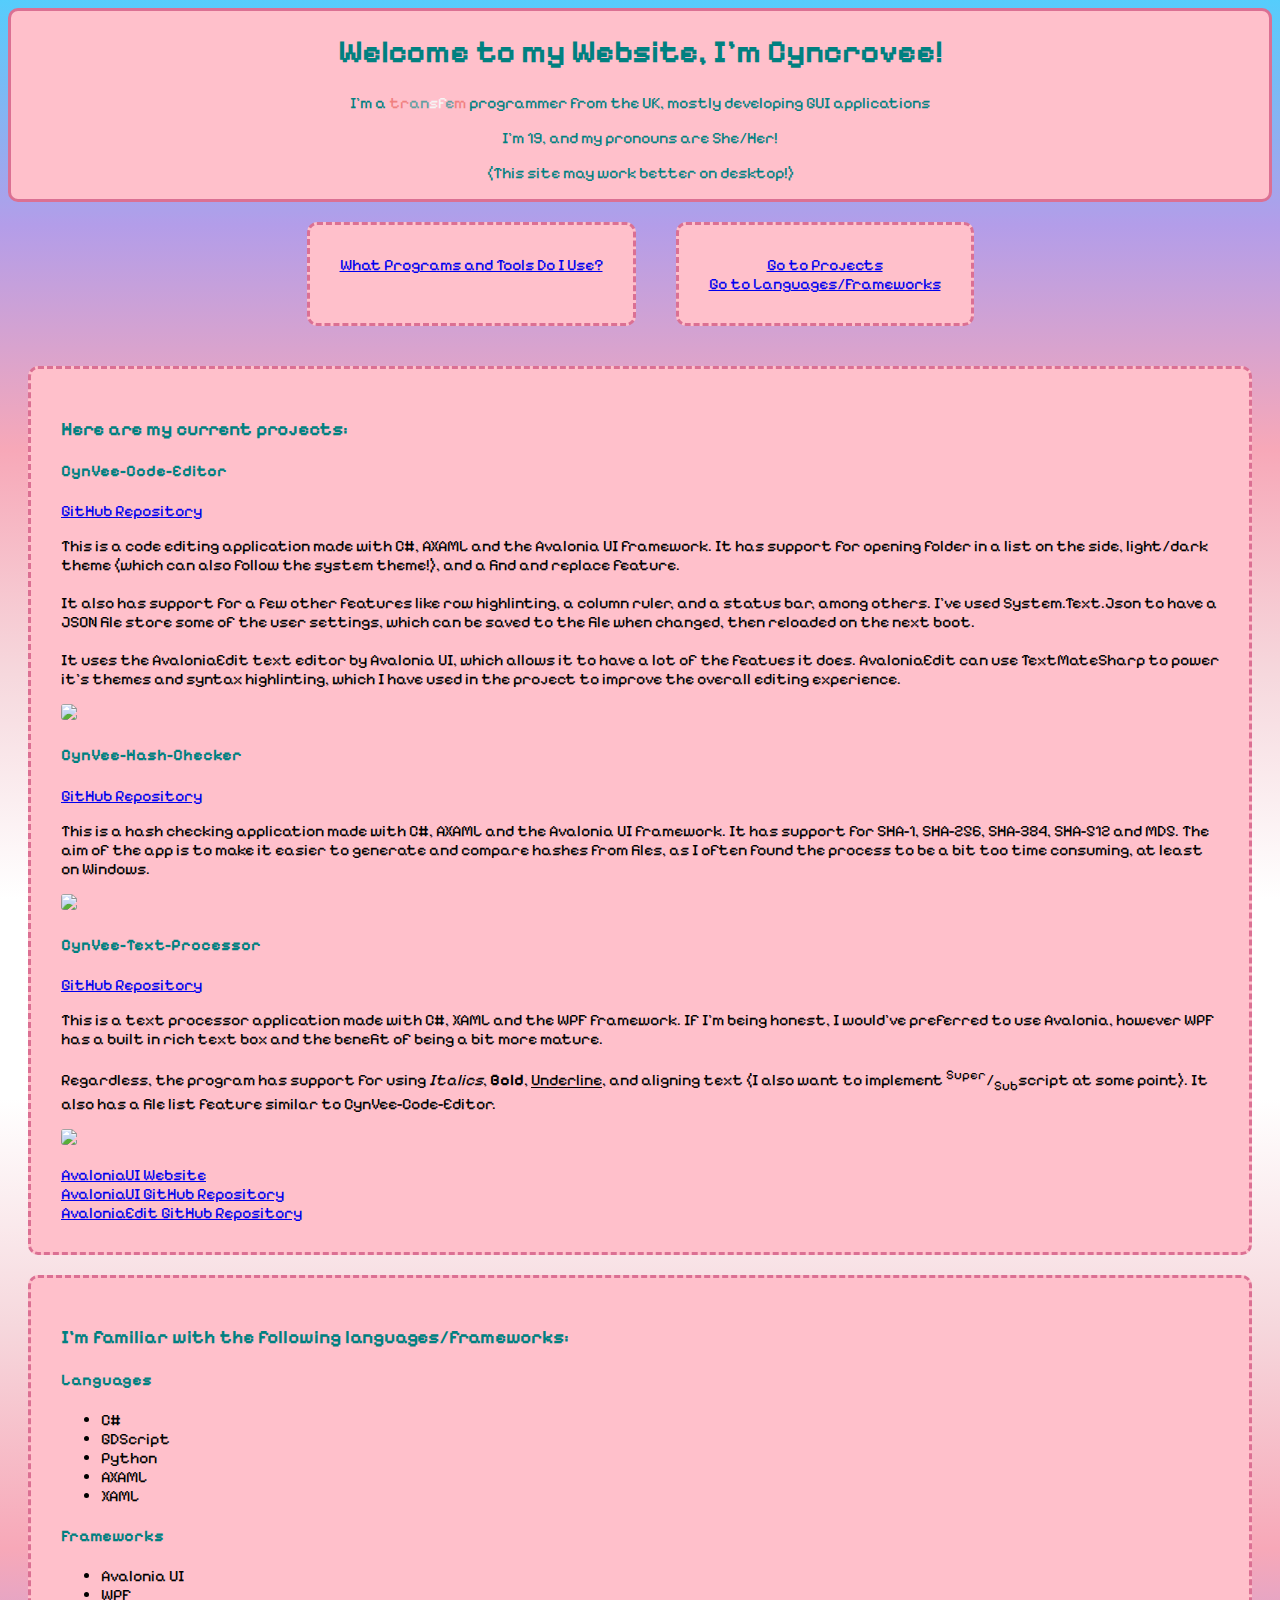
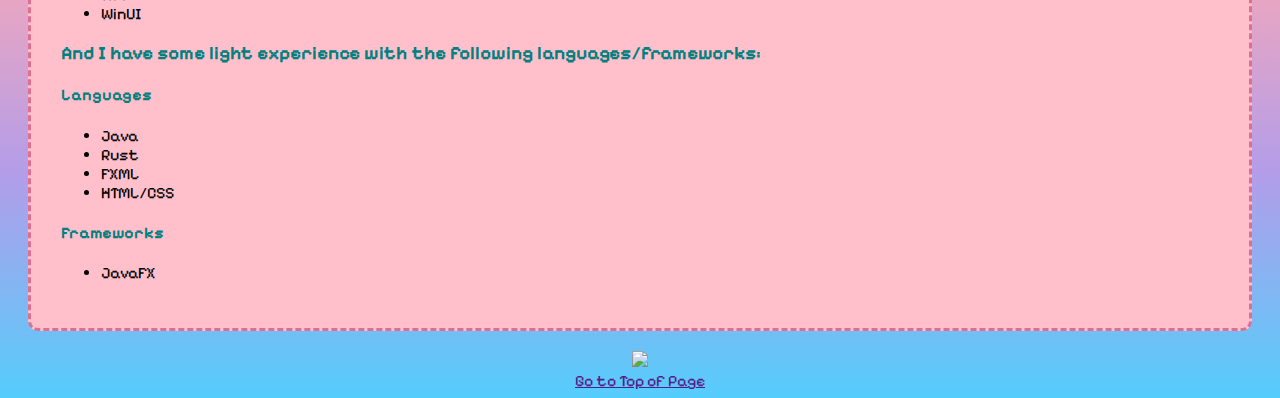
==== index.html @ d4f42577 "Add files" ====
<!DOCTYPE html>
<html>
  <head>
    <meta charset="UTF-8">
    <meta name="viewport" content="width=device-width, initial-scale=1.0">
    <title>Cyncrovee!</title>
    <!-- The style.css file allows you to change the look of your web pages.
         If you include the next line in all your web pages, they will all share the same look.
         This makes it easier to make new pages for your site. -->
    <link href="/style.css" rel="stylesheet" type="text/css" media="all">
    <link rel="preconnect" href="https://fonts.googleapis.com">
    <link rel="preconnect" href="https://fonts.gstatic.com" crossorigin>
    <link href="https://fonts.googleapis.com/css2?family=Pixelify+Sans:wght@400..700&display=swap" rel="stylesheet">
  </head>
  <body>
    <div style="text-align:center;" class="topdecor">
      <h1>Welcome to my Website, I'm Cyncrovee!</h1>
      <p>I'm a <span style="color: lightcoral;">tr</span><span style="color: cadetblue;">an</span><span style="color: whitesmoke;">s</span><span style="color: whitesmoke;">f</span><span style="color: cadetblue;">e</span><span style="color: lightcoral;">m</span> programmer from the UK, mostly developing GUI applications</p>
      <p>I'm 19, and my pronouns are She/Her!</p>
      <p>(This site may work better on desktop!)</p>
    </div>

    <div class="linkdiv">
      <div style="text-align:center;" class="centerdecor">
        <a href="info.html">What Programs and Tools Do I Use?</a>
      </div>
  
      <div style="text-align:center;" class="centerdecor">
        <div>
          <a href="#projects">Go to Projects</a>
        </div>
        <div>
          <a href="#languages/frameworks">Go to Languages/Frameworks</a>
        </div>
      </div>
    </div>

    <div id="projects" class="centerdecor">
      <h3 class="textdecor">Here are my current projects:</h3>
      <h4 class="textdecor">CynVee-Code-Editor</h4>
      <a href="https://github.com/Cyncrovee/CynVee-Code-Editor">GitHub Repository</a>
      <p class="textdecor">This is a code editing application made with C#, AXAML and the Avalonia UI framework. It has support for opening folder in a list on the side, light/dark theme (which can also follow the system theme!), and a find and replace feature.<br> <br>It also has support for a few other features like row highlinting, a column ruler, and a status bar, among others. I've used System.Text.Json to have a JSON file store some of the user settings, which can be saved to the file when changed, then reloaded on the next boot.<br> <br>It uses the AvaloniaEdit text editor by Avalonia UI, which allows it to have a lot of the featues it does. AvaloniaEdit can use TextMateSharp to power it's themes and syntax highlinting, which I have used in the project to improve the overall editing experience.</p>
      <img class="imagedecor" src="/images/CynVee-Code-Editor-Screenshot.PNG" height="300">
      <h4 class="textdecor">CynVee-Hash-Checker</h4>
      <a href="https://github.com/Cyncrovee/CynVee-Hash-Checker">GitHub Repository</a>
      <p class="textdecor">This is a hash checking application made with C#, AXAML and the Avalonia UI framework. It has support for SHA-1, SHA-256, SHA-384, SHA-512 and MD5. The aim of the app is to make it easier to generate and compare hashes from files, as I often found the process to be a bit too time consuming, at least on Windows.</p>
      <img class="imagedecor" src="/images/CynVee-Hash-Checker-Screenshot.PNG" height="300">
      <h4 class="textdecor">CynVee-Text-Processor</h4>
      <a href="https://github.com/Cyncrovee/CynVee-Text-Processor">GitHub Repository</a>
      <p class="textdecor">This is a text processor application made with C#, XAML and the WPF framework. If I'm being honest, I would've preferred to use Avalonia, however WPF has a built in rich text box and the benefit of being a bit more mature.<br> <br>Regardless, the program has support for using <i>Italics</i>, <b>Bold</b>, <u>Underline</u>, and aligning text (I also want to implement <sup>Super</sup>/<sub>Sub</sub>script at some point). It also has a file list feature similar to CynVee-Code-Editor.</p>
      <img class="imagedecor" src="/images/CynVee-Text-Processor-Screenshot.PNG" height="300">
      <p></p>
      <a class="linkdecor" href="https://avaloniaui.net">AvaloniaUI Website</a>
      <a class="linkdecor" href="https://github.com/AvaloniaUI/Avalonia">AvaloniaUI GitHub Repository</a>
      <a class="linkdecor" href="https://github.com/avaloniaui/avaloniaedit">AvaloniaEdit GitHub Repository</a>
    </div>

    <div id="languages/frameworks" class="centerdecor">
      <h3 class="textdecor">I'm familiar with the following languages/frameworks:</h3>
      <h4 class="textdecor">Languages</h4>
      <ul class="textdecor">
        <li>C#</li>
        <li>GDScript</li>
        <li>Python</li>
        <li>AXAML</li>
        <li>XAML</li>
      </ul>
      <h4 class="textdecor">Frameworks</h4>
      <ul class="textdecor">
        <li>Avalonia UI</li>
        <li>WPF</li>
        <li>WinUI</li>
      </ul>
      <h3 class="textdecor">And I have some light experience with the following languages/frameworks:</h3>
      <h4 class="textdecor">Languages</h4>
      <ul class="textdecor">
        <li>Java</li>
        <li>Rust</li>
        <li>FXML</li>
        <li>HTML/CSS</li>
      </ul>
      <h4 class="textdecor">Frameworks</h4>
      <ul class="textdecor">
        <li>JavaFX</li>
      </ul>
    </div>

    <div style="text-align:center;">
      <img src="/neocities.png">
    </div>
    <div style="text-align:center;">
      <a href>Go to Top of Page</a>
    </div>
  </body>
</html>
---- style.css ----
/* CSS is how you can add style to your website, such as colors, fonts, and positioning of your
   HTML content. To learn how to do something, just try searching Google for questions like
   "how to change link color." */

body {
  background-image: linear-gradient(rgb(85, 205, 252), rgb(179, 157, 233), rgb(247, 168, 184), rgb(246, 216, 221), rgb(255, 255, 255) 45%, rgb(255, 255, 255), rgb(255, 255, 255) 55%, rgb(246, 216, 221), rgb(247, 168, 184), rgb(179, 157, 233), rgb(85, 205, 252));
  color: black;
  font-family: "Pixelify Sans";
}

.topdecor {
  color: teal;
  background-color: pink;
  border-radius: 10px;
  border-style: solid;
  border-color: palevioletred;
  padding: 1px;
}
.centerdecor {
  background-color: pink;
  border-radius: 10px;
  border-style: dashed;
  border-color: palevioletred;
  margin: 20px;
  padding: 30px;
}
.imagedecor {
  border-radius: 3px;
  max-height: 100%;
  max-width: 100%;
  object-fit: contain;
}
.textdecor {
  overflow: auto;
}
.linkdecor {
  display: flex;
  flex-direction: column;
}
.linkdiv {
  display: flex;
  flex-direction: row;
  justify-content: center;
}

h3 {
  color: teal;
}
h4 {
  color: teal;
}
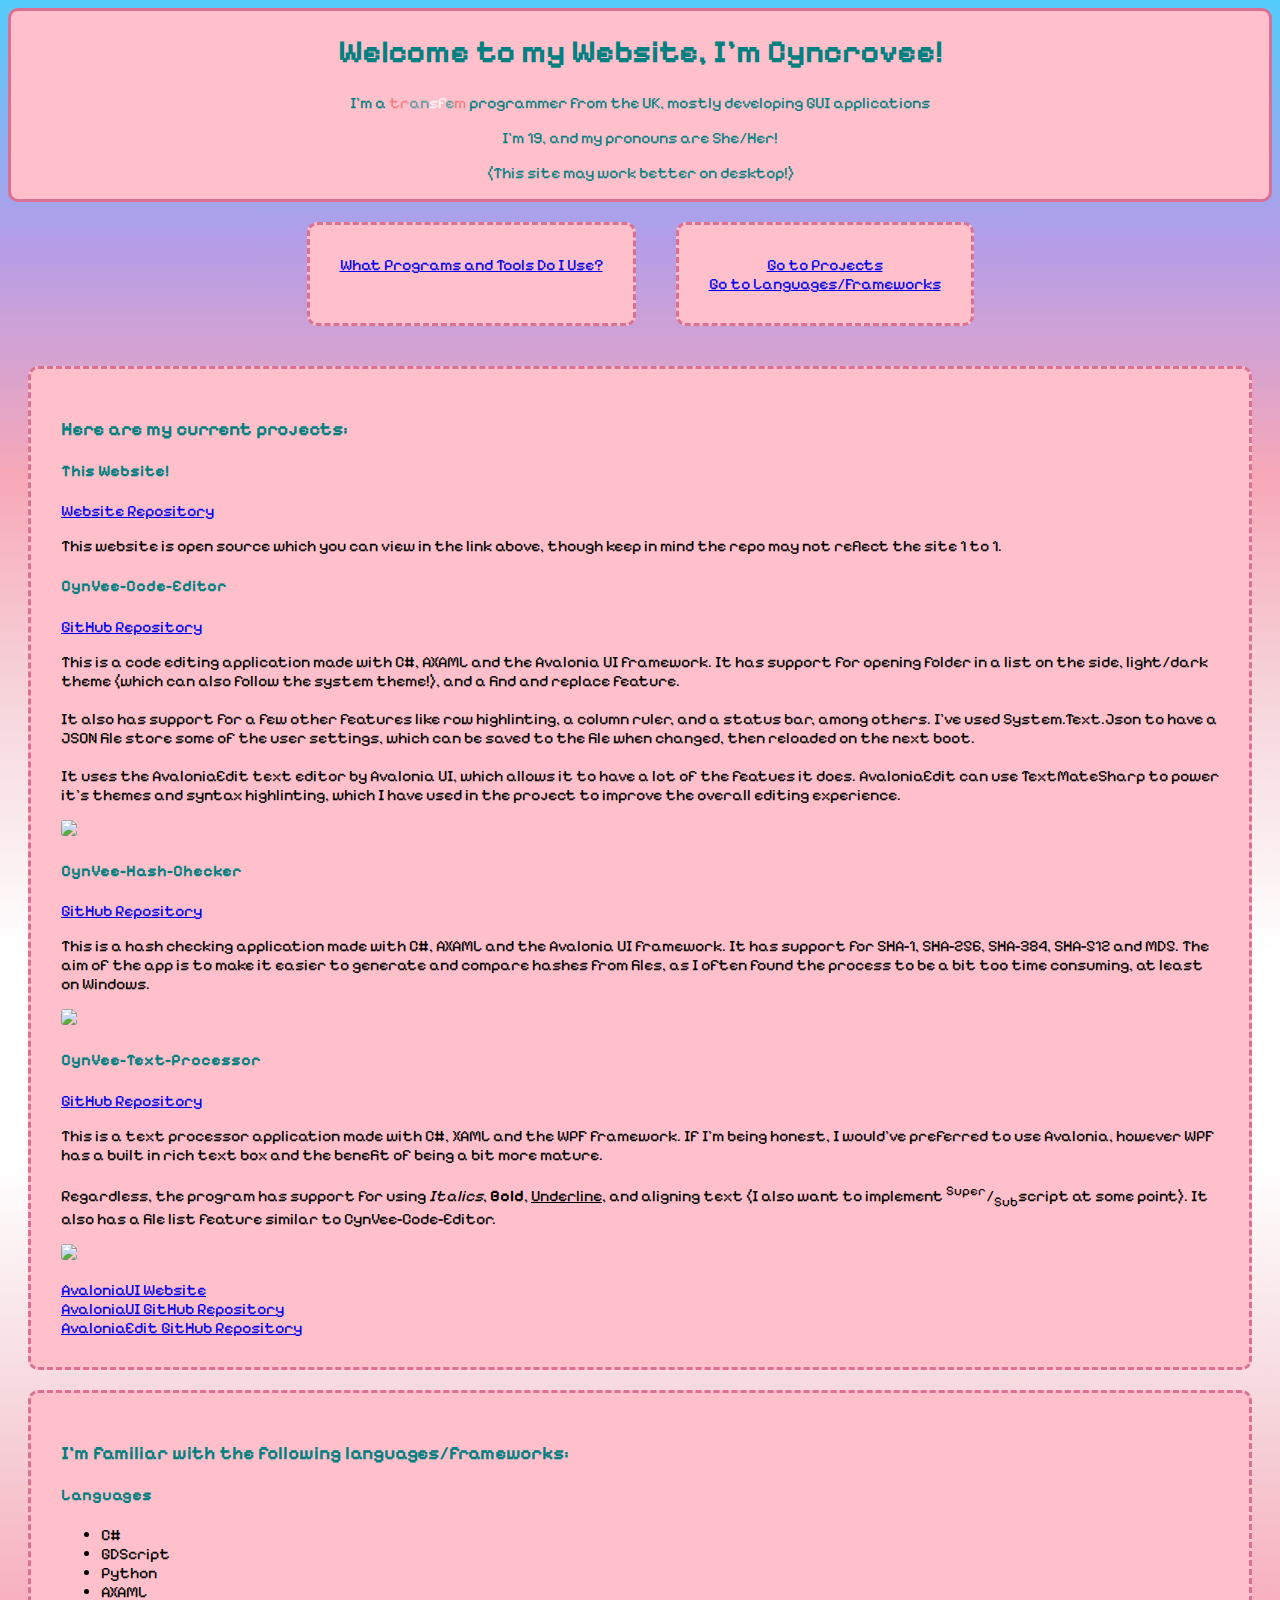
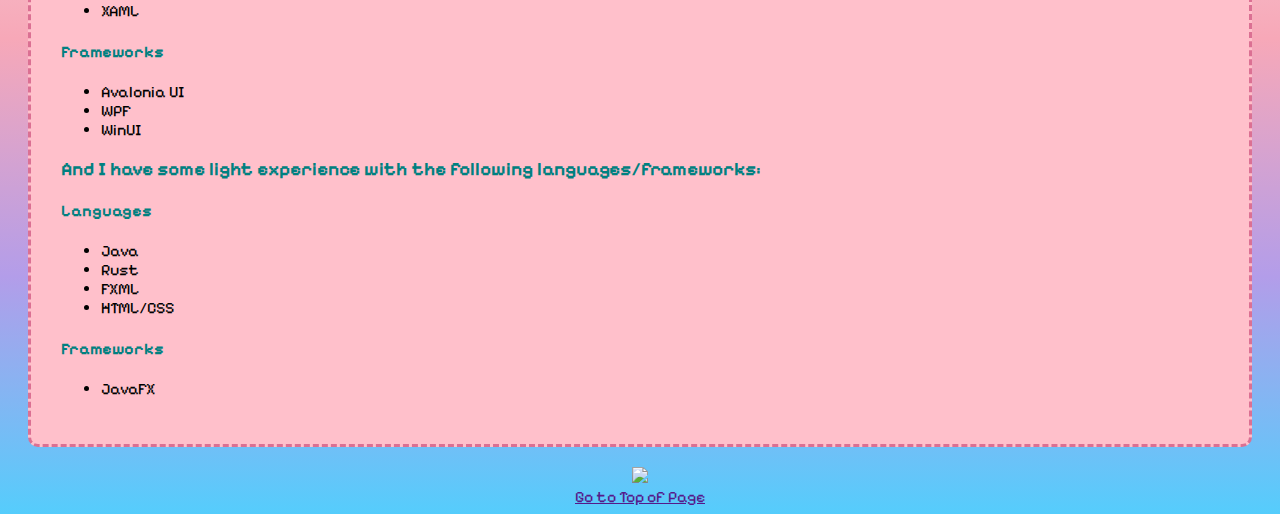
==== commit 061bb2a1: "Add website to projects" ====
--- a/index.html
+++ b/index.html
@@ -37,6 +37,9 @@
 
     <div id="projects" class="centerdecor">
       <h3 class="textdecor">Here are my current projects:</h3>
+      <h4 class="textdecor">This Website!</h4>
+      <a href="https://github.com/Cyncrovee/Cyncrovee-Website">Website Repository</a>
+      <p>This website is open source which you can view in the link above, though keep in mind the repo may not reflect the site 1 to 1.</p>
       <h4 class="textdecor">CynVee-Code-Editor</h4>
       <a href="https://github.com/Cyncrovee/CynVee-Code-Editor">GitHub Repository</a>
       <p class="textdecor">This is a code editing application made with C#, AXAML and the Avalonia UI framework. It has support for opening folder in a list on the side, light/dark theme (which can also follow the system theme!), and a find and replace feature.<br> <br>It also has support for a few other features like row highlinting, a column ruler, and a status bar, among others. I've used System.Text.Json to have a JSON file store some of the user settings, which can be saved to the file when changed, then reloaded on the next boot.<br> <br>It uses the AvaloniaEdit text editor by Avalonia UI, which allows it to have a lot of the featues it does. AvaloniaEdit can use TextMateSharp to power it's themes and syntax highlinting, which I have used in the project to improve the overall editing experience.</p>
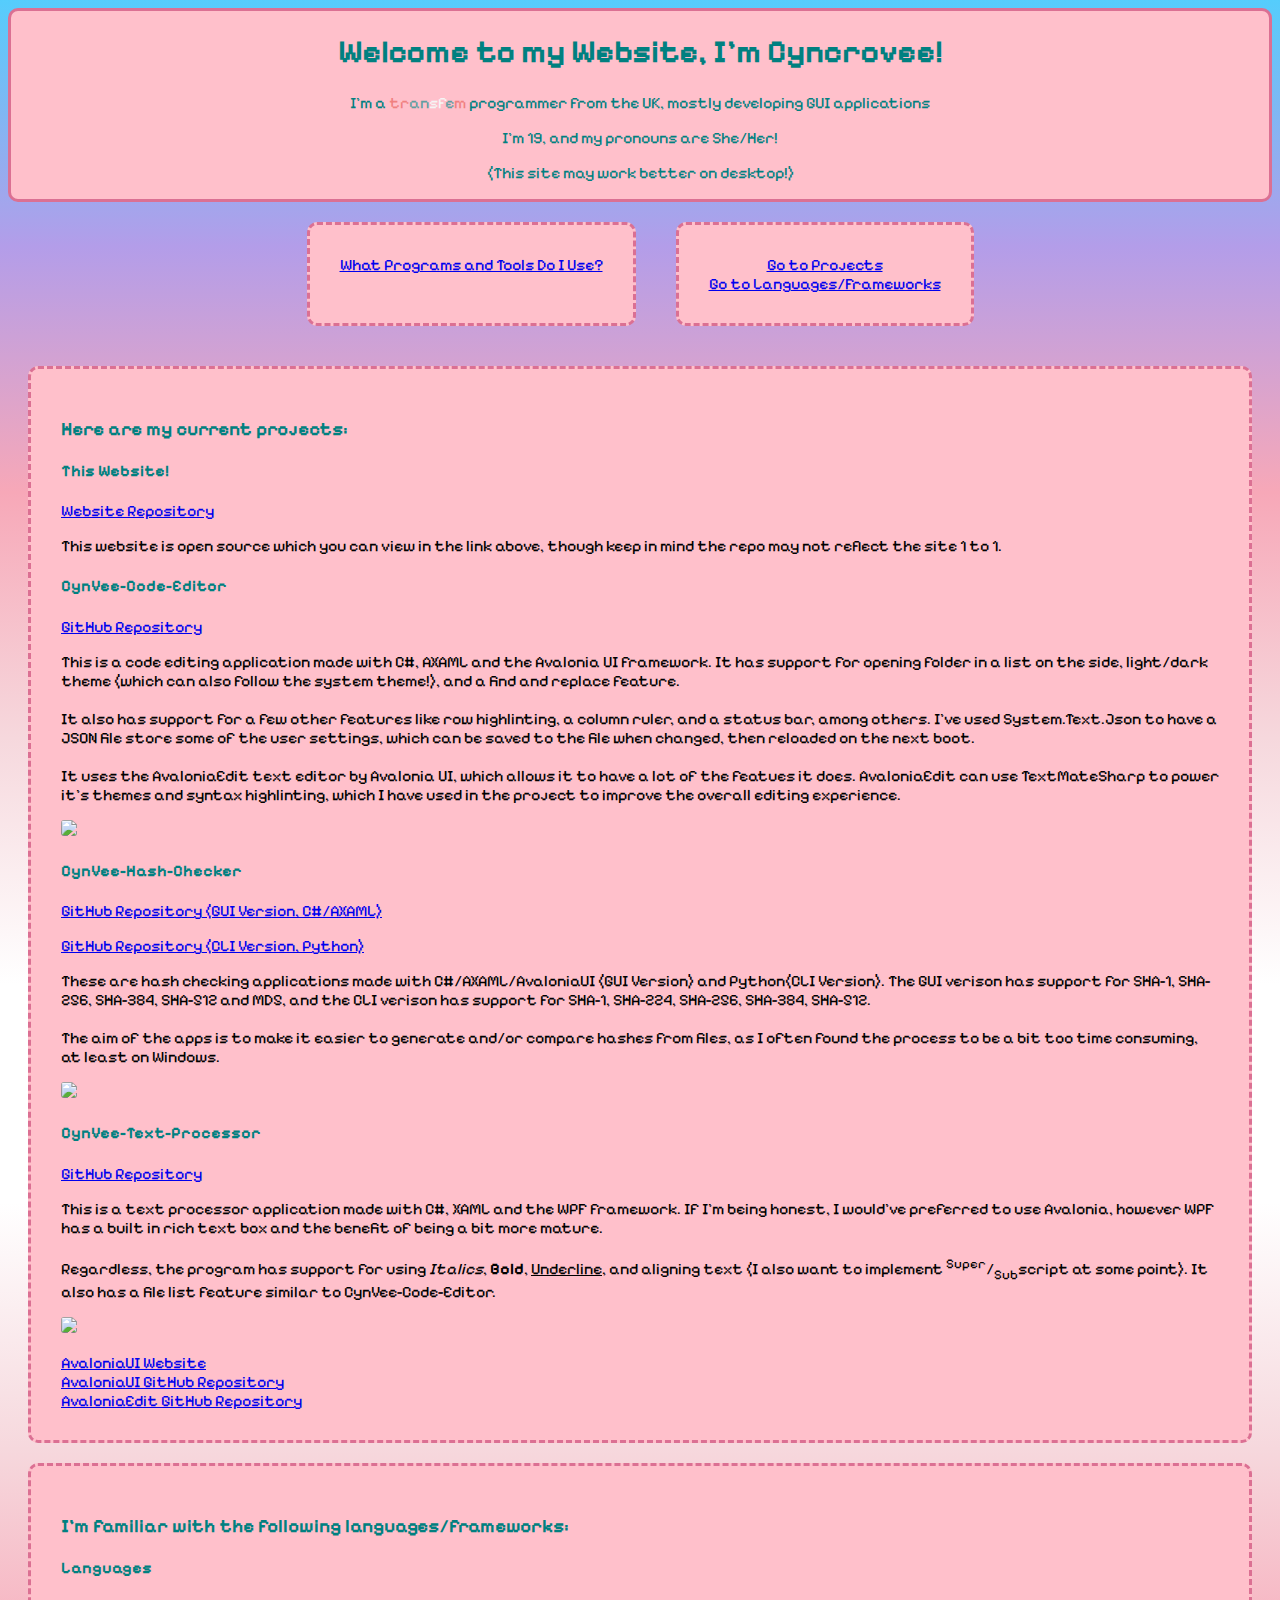
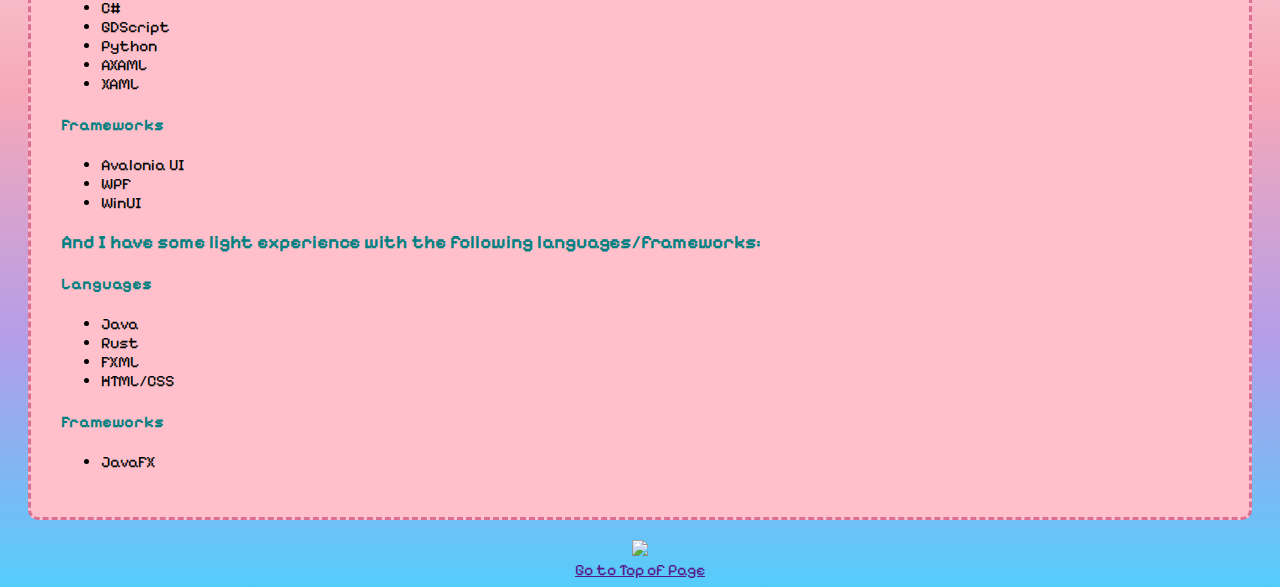
==== commit c5898fbe: "Remove blank paragraph from info.html and add the CLI verison of CynVee-Hash-Checker to index.html" ====
--- a/index.html
+++ b/index.html
@@ -45,8 +45,10 @@
       <p class="textdecor">This is a code editing application made with C#, AXAML and the Avalonia UI framework. It has support for opening folder in a list on the side, light/dark theme (which can also follow the system theme!), and a find and replace feature.<br> <br>It also has support for a few other features like row highlinting, a column ruler, and a status bar, among others. I've used System.Text.Json to have a JSON file store some of the user settings, which can be saved to the file when changed, then reloaded on the next boot.<br> <br>It uses the AvaloniaEdit text editor by Avalonia UI, which allows it to have a lot of the featues it does. AvaloniaEdit can use TextMateSharp to power it's themes and syntax highlinting, which I have used in the project to improve the overall editing experience.</p>
       <img class="imagedecor" src="/images/CynVee-Code-Editor-Screenshot.PNG" height="300">
       <h4 class="textdecor">CynVee-Hash-Checker</h4>
-      <a href="https://github.com/Cyncrovee/CynVee-Hash-Checker">GitHub Repository</a>
-      <p class="textdecor">This is a hash checking application made with C#, AXAML and the Avalonia UI framework. It has support for SHA-1, SHA-256, SHA-384, SHA-512 and MD5. The aim of the app is to make it easier to generate and compare hashes from files, as I often found the process to be a bit too time consuming, at least on Windows.</p>
+      <a href="https://github.com/Cyncrovee/CynVee-Hash-Checker">GitHub Repository (GUI Version, C#/AXAML)</a>
+      <p></p>
+      <a href="https://github.com/Cyncrovee/CynVee-Hash-Checker_CLI">GitHub Repository (CLI Version, Python)</a>
+      <p class="textdecor">These are hash checking applications made with C#/AXAML/AvaloniaUI (GUI Version) and Python(CLI Version). The GUI verison has support for SHA-1, SHA-256, SHA-384, SHA-512 and MD5, and the CLI verison has support for SHA-1, SHA-224, SHA-256, SHA-384, SHA-512.<br> <br>The aim of the apps is to make it easier to generate and/or compare hashes from files, as I often found the process to be a bit too time consuming, at least on Windows.</p>
       <img class="imagedecor" src="/images/CynVee-Hash-Checker-Screenshot.PNG" height="300">
       <h4 class="textdecor">CynVee-Text-Processor</h4>
       <a href="https://github.com/Cyncrovee/CynVee-Text-Processor">GitHub Repository</a>
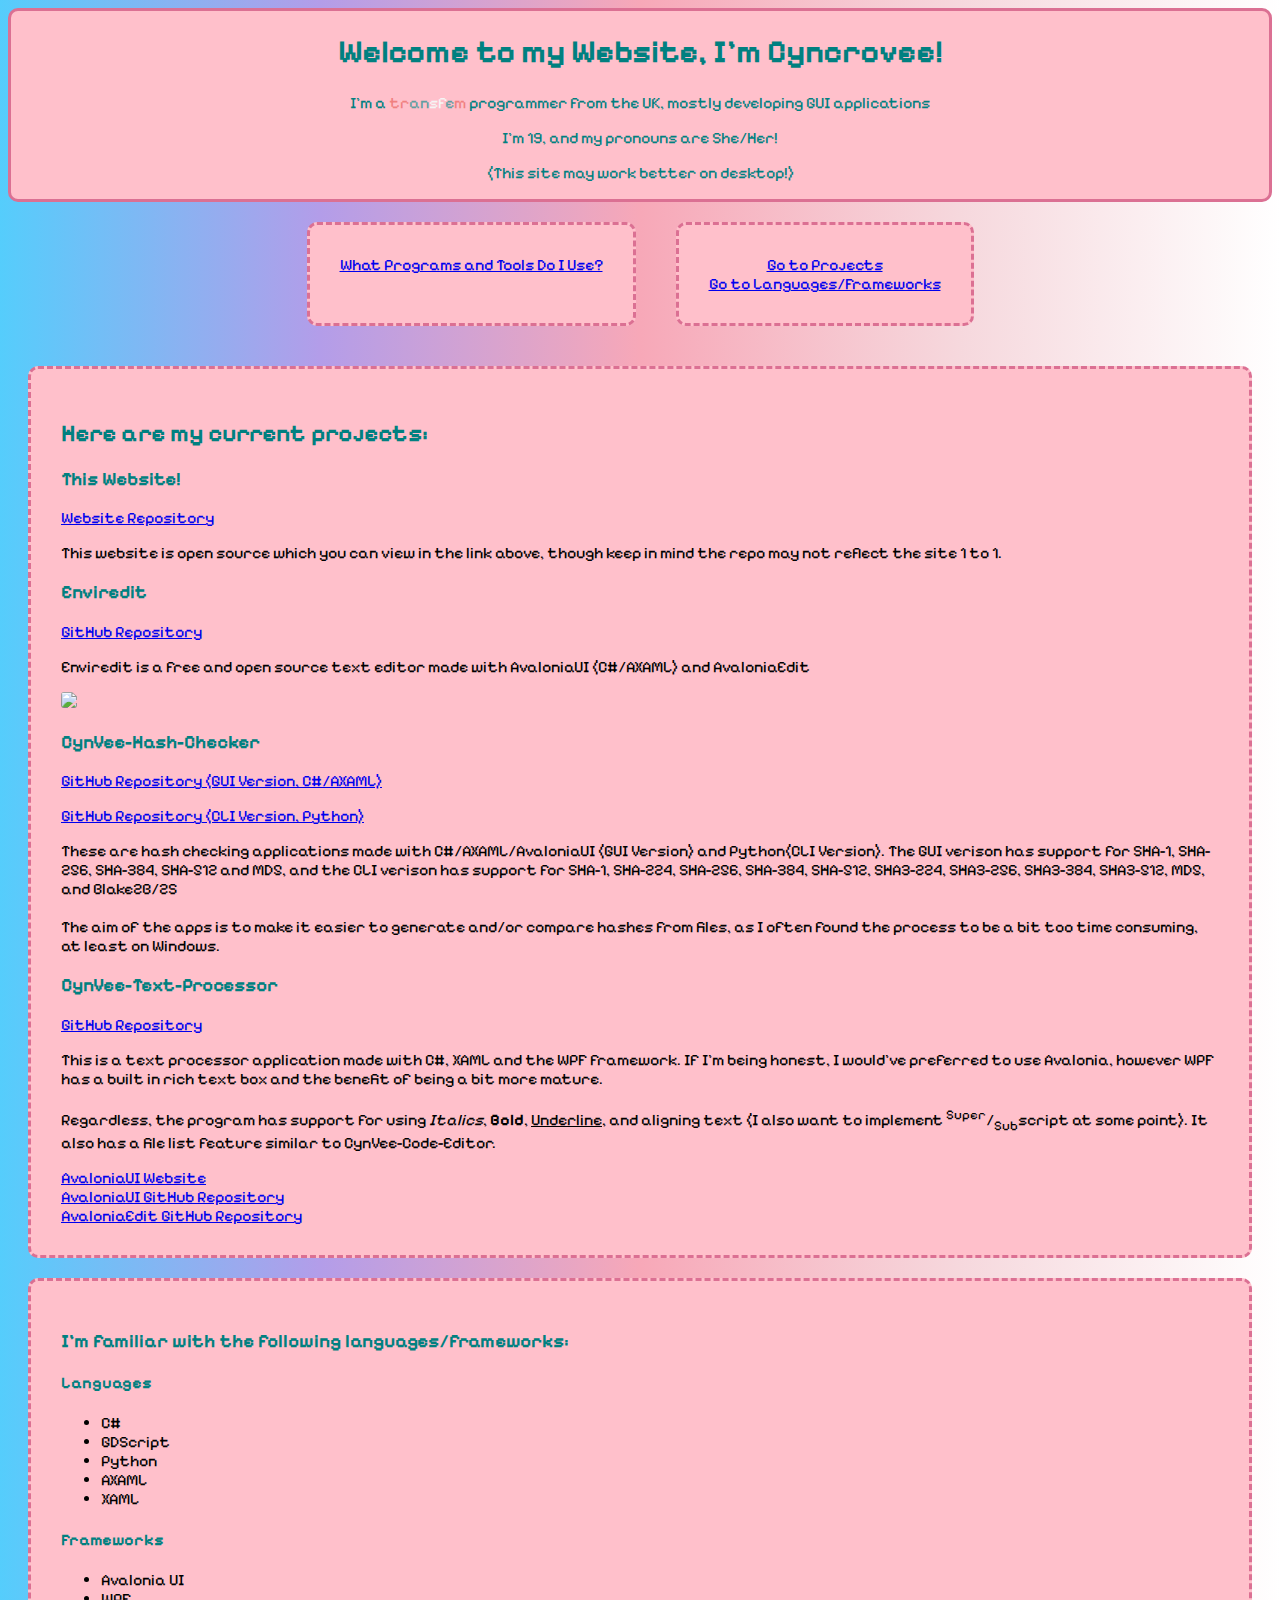
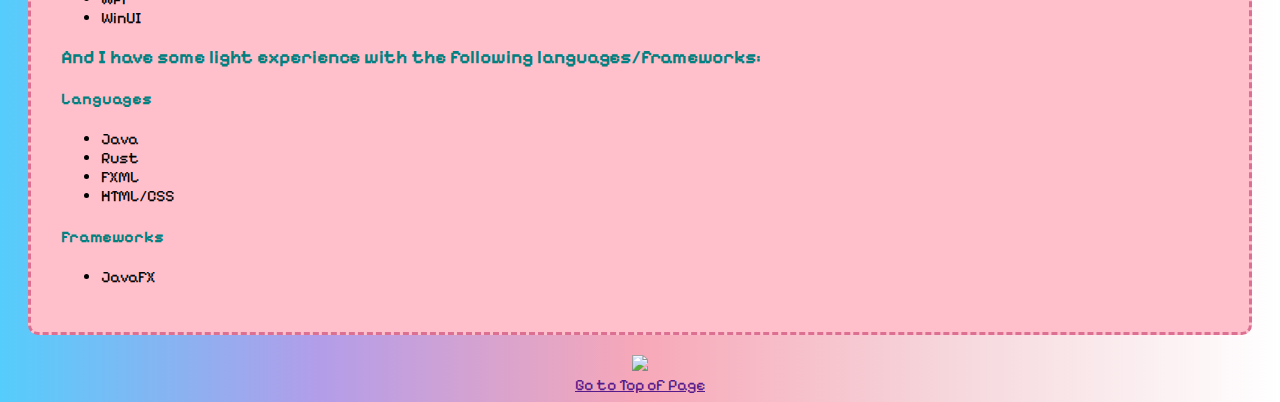
==== commit 7c1abb9c: "Update Site" ====
--- a/index.html
+++ b/index.html
@@ -36,24 +36,24 @@
     </div>
 
     <div id="projects" class="centerdecor">
-      <h3 class="textdecor">Here are my current projects:</h3>
-      <h4 class="textdecor">This Website!</h4>
+      <h2 class="textdecor">Here are my current projects:</h2>
+      <h3 class="textdecor">This Website!</h3>
       <a href="https://github.com/Cyncrovee/Cyncrovee-Website">Website Repository</a>
       <p>This website is open source which you can view in the link above, though keep in mind the repo may not reflect the site 1 to 1.</p>
-      <h4 class="textdecor">CynVee-Code-Editor</h4>
-      <a href="https://github.com/Cyncrovee/CynVee-Code-Editor">GitHub Repository</a>
-      <p class="textdecor">This is a code editing application made with C#, AXAML and the Avalonia UI framework. It has support for opening folder in a list on the side, light/dark theme (which can also follow the system theme!), and a find and replace feature.<br> <br>It also has support for a few other features like row highlinting, a column ruler, and a status bar, among others. I've used System.Text.Json to have a JSON file store some of the user settings, which can be saved to the file when changed, then reloaded on the next boot.<br> <br>It uses the AvaloniaEdit text editor by Avalonia UI, which allows it to have a lot of the featues it does. AvaloniaEdit can use TextMateSharp to power it's themes and syntax highlinting, which I have used in the project to improve the overall editing experience.</p>
-      <img class="imagedecor" src="/images/CynVee-Code-Editor-Screenshot.PNG" height="300">
-      <h4 class="textdecor">CynVee-Hash-Checker</h4>
+      <h3 class="textdecor">Enviredit</h3>
+      <a href="https://github.com/Cyncrovee/Enviredit">GitHub Repository</a>
+      <p>Enviredit is a free and open source text editor made with AvaloniaUI (C#/AXAML) and AvaloniaEdit</p>
+      <img class="imagedecor" src="/images/Enviredit.png" height="300">
+      <h3 class="textdecor">CynVee-Hash-Checker</h3>
       <a href="https://github.com/Cyncrovee/CynVee-Hash-Checker">GitHub Repository (GUI Version, C#/AXAML)</a>
       <p></p>
       <a href="https://github.com/Cyncrovee/CynVee-Hash-Checker_CLI">GitHub Repository (CLI Version, Python)</a>
-      <p class="textdecor">These are hash checking applications made with C#/AXAML/AvaloniaUI (GUI Version) and Python(CLI Version). The GUI verison has support for SHA-1, SHA-256, SHA-384, SHA-512 and MD5, and the CLI verison has support for SHA-1, SHA-224, SHA-256, SHA-384, SHA-512.<br> <br>The aim of the apps is to make it easier to generate and/or compare hashes from files, as I often found the process to be a bit too time consuming, at least on Windows.</p>
-      <img class="imagedecor" src="/images/CynVee-Hash-Checker-Screenshot.PNG" height="300">
-      <h4 class="textdecor">CynVee-Text-Processor</h4>
+      <p class="textdecor">These are hash checking applications made with C#/AXAML/AvaloniaUI (GUI Version) and Python(CLI Version). The GUI verison has support for SHA-1, SHA-256, SHA-384, SHA-512 and MD5, and the CLI verison has support for SHA-1, SHA-224, SHA-256, SHA-384, SHA-512, SHA3-224, SHA3-256, SHA3-384, SHA3-512, MD5, and Blake2B/2S<br> <br>The aim of the apps is to make it easier to generate and/or compare hashes from files, as I often found the process to be a bit too time consuming, at least on Windows.</p>
+      <!-- <img class="imagedecor" src="/images/CynVee-Hash-Checker-Screenshot.PNG" height="300"> -->
+      <h3 class="textdecor">CynVee-Text-Processor</h3>
       <a href="https://github.com/Cyncrovee/CynVee-Text-Processor">GitHub Repository</a>
       <p class="textdecor">This is a text processor application made with C#, XAML and the WPF framework. If I'm being honest, I would've preferred to use Avalonia, however WPF has a built in rich text box and the benefit of being a bit more mature.<br> <br>Regardless, the program has support for using <i>Italics</i>, <b>Bold</b>, <u>Underline</u>, and aligning text (I also want to implement <sup>Super</sup>/<sub>Sub</sub>script at some point). It also has a file list feature similar to CynVee-Code-Editor.</p>
-      <img class="imagedecor" src="/images/CynVee-Text-Processor-Screenshot.PNG" height="300">
+      <!-- <img class="imagedecor" src="/images/CynVee-Text-Processor-Screenshot.PNG" height="300">  -->
       <p></p>
       <a class="linkdecor" href="https://avaloniaui.net">AvaloniaUI Website</a>
       <a class="linkdecor" href="https://github.com/AvaloniaUI/Avalonia">AvaloniaUI GitHub Repository</a>
--- a/style.css
+++ b/style.css
@@ -3,7 +3,7 @@
    "how to change link color." */
 
 body {
-  background-image: linear-gradient(rgb(85, 205, 252), rgb(179, 157, 233), rgb(247, 168, 184), rgb(246, 216, 221), rgb(255, 255, 255) 45%, rgb(255, 255, 255), rgb(255, 255, 255) 55%, rgb(246, 216, 221), rgb(247, 168, 184), rgb(179, 157, 233), rgb(85, 205, 252));
+  background-image: linear-gradient(to right, rgb(85, 205, 252), rgb(179, 157, 233), rgb(247, 168, 184), rgb(246, 216, 221), rgb(255, 255, 255));
   color: black;
   font-family: "Pixelify Sans";
 }
@@ -43,6 +43,9 @@
   justify-content: center;
 }
 
+h2 {
+  color: teal;
+}
 h3 {
   color: teal;
 }
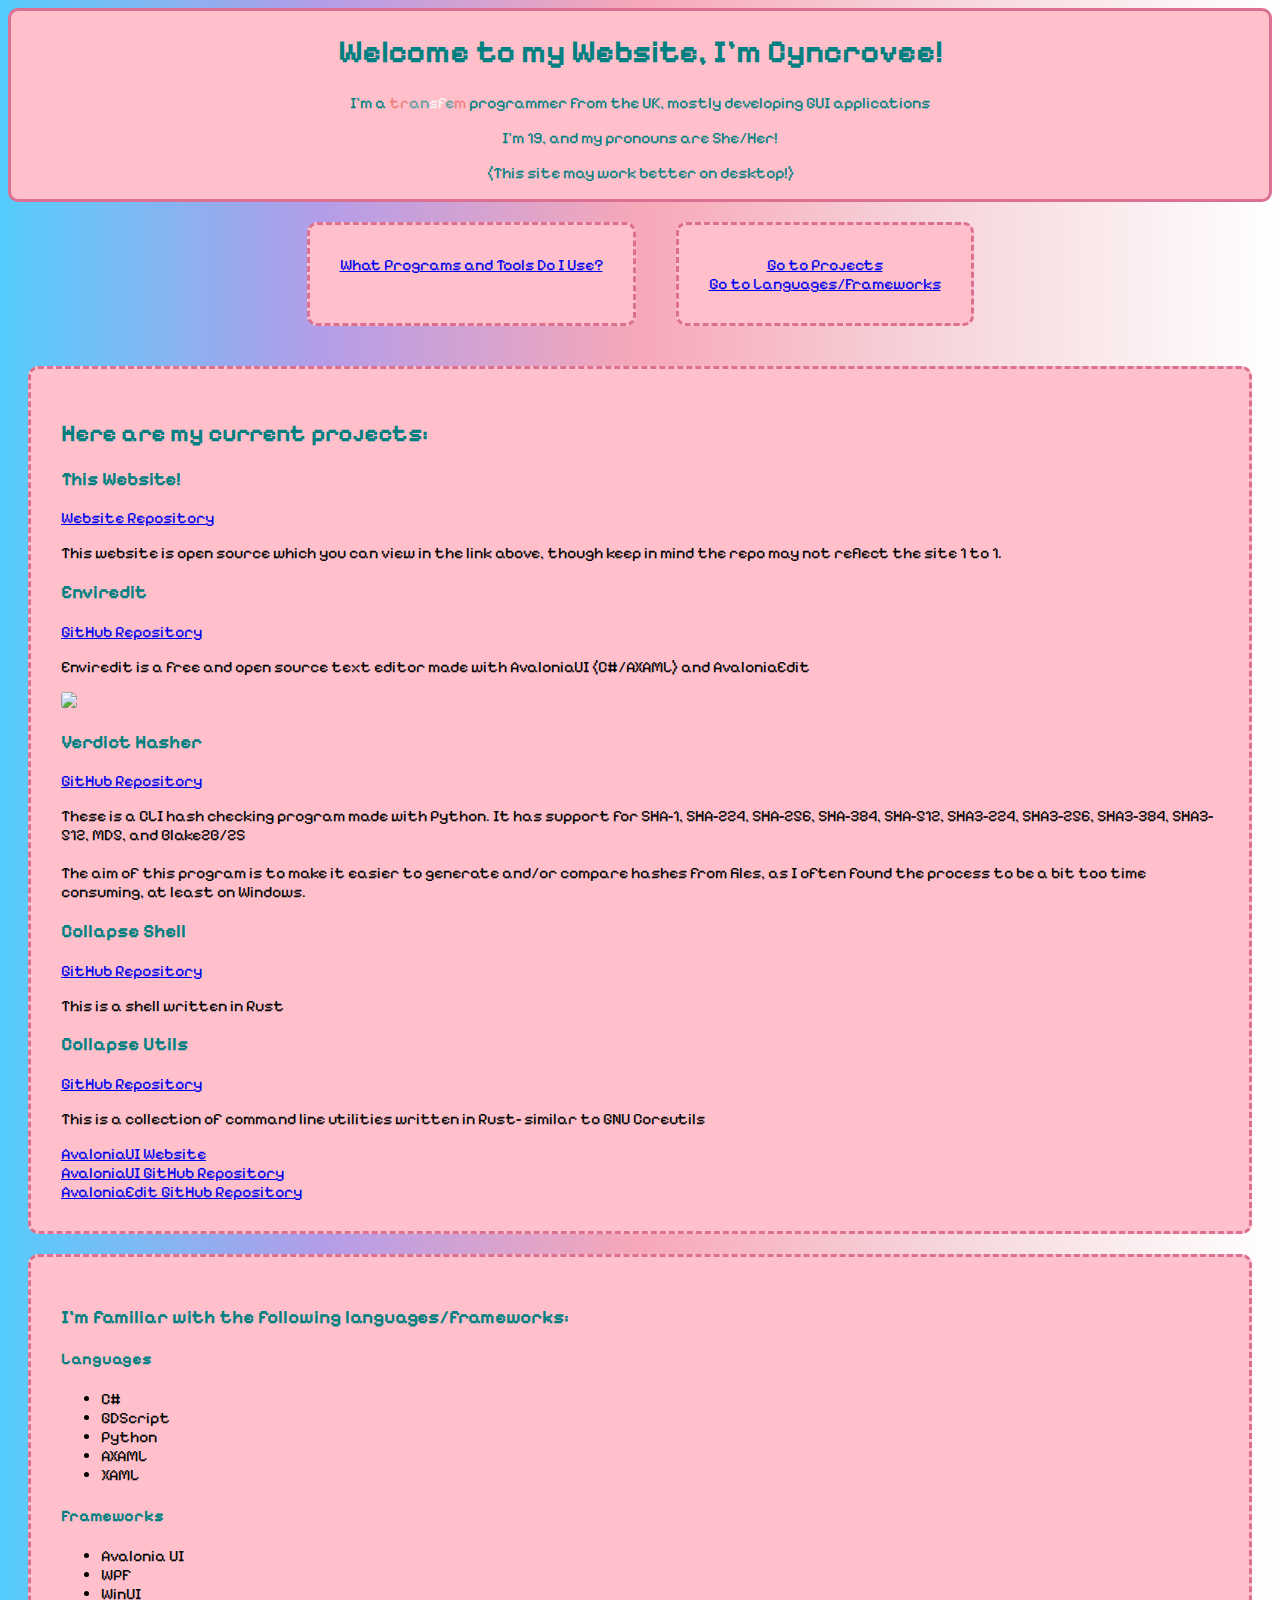
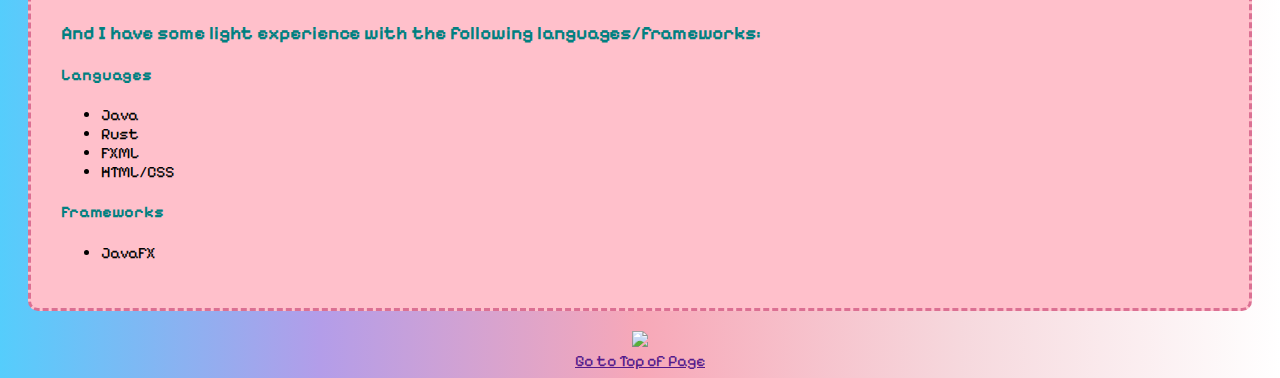
==== commit 3f9391cc: "update site" ====
--- a/index.html
+++ b/index.html
@@ -1,100 +1,111 @@
 <!DOCTYPE html>
 <html>
-  <head>
-    <meta charset="UTF-8">
-    <meta name="viewport" content="width=device-width, initial-scale=1.0">
-    <title>Cyncrovee!</title>
-    <!-- The style.css file allows you to change the look of your web pages.
+
+<head>
+  <meta charset="UTF-8">
+  <meta name="viewport" content="width=device-width, initial-scale=1.0">
+  <title>Cyncrovee!</title>
+  <!-- The style.css file allows you to change the look of your web pages.
          If you include the next line in all your web pages, they will all share the same look.
          This makes it easier to make new pages for your site. -->
-    <link href="/style.css" rel="stylesheet" type="text/css" media="all">
-    <link rel="preconnect" href="https://fonts.googleapis.com">
-    <link rel="preconnect" href="https://fonts.gstatic.com" crossorigin>
-    <link href="https://fonts.googleapis.com/css2?family=Pixelify+Sans:wght@400..700&display=swap" rel="stylesheet">
-  </head>
-  <body>
-    <div style="text-align:center;" class="topdecor">
-      <h1>Welcome to my Website, I'm Cyncrovee!</h1>
-      <p>I'm a <span style="color: lightcoral;">tr</span><span style="color: cadetblue;">an</span><span style="color: whitesmoke;">s</span><span style="color: whitesmoke;">f</span><span style="color: cadetblue;">e</span><span style="color: lightcoral;">m</span> programmer from the UK, mostly developing GUI applications</p>
-      <p>I'm 19, and my pronouns are She/Her!</p>
-      <p>(This site may work better on desktop!)</p>
+  <link href="/style.css" rel="stylesheet" type="text/css" media="all">
+  <link rel="preconnect" href="https://fonts.googleapis.com">
+  <link rel="preconnect" href="https://fonts.gstatic.com" crossorigin>
+  <link href="https://fonts.googleapis.com/css2?family=Pixelify+Sans:wght@400..700&display=swap" rel="stylesheet">
+</head>
+
+<body>
+  <div style="text-align:center;" class="topdecor">
+    <h1>Welcome to my Website, I'm Cyncrovee!</h1>
+    <p>I'm a <span style="color: lightcoral;">tr</span><span style="color: cadetblue;">an</span><span
+        style="color: whitesmoke;">s</span><span style="color: whitesmoke;">f</span><span
+        style="color: cadetblue;">e</span><span style="color: lightcoral;">m</span> programmer from the UK, mostly
+      developing GUI applications</p>
+    <p>I'm 19, and my pronouns are She/Her!</p>
+    <p>(This site may work better on desktop!)</p>
+  </div>
+
+  <div class="linkdiv">
+    <div style="text-align:center;" class="centerdecor">
+      <a href="info.html">What Programs and Tools Do I Use?</a>
     </div>
 
-    <div class="linkdiv">
-      <div style="text-align:center;" class="centerdecor">
-        <a href="info.html">What Programs and Tools Do I Use?</a>
+    <div style="text-align:center;" class="centerdecor">
+      <div>
+        <a href="#projects">Go to Projects</a>
       </div>
-  
-      <div style="text-align:center;" class="centerdecor">
-        <div>
-          <a href="#projects">Go to Projects</a>
-        </div>
-        <div>
-          <a href="#languages/frameworks">Go to Languages/Frameworks</a>
-        </div>
+      <div>
+        <a href="#languages/frameworks">Go to Languages/Frameworks</a>
       </div>
     </div>
+  </div>
 
-    <div id="projects" class="centerdecor">
-      <h2 class="textdecor">Here are my current projects:</h2>
-      <h3 class="textdecor">This Website!</h3>
-      <a href="https://github.com/Cyncrovee/Cyncrovee-Website">Website Repository</a>
-      <p>This website is open source which you can view in the link above, though keep in mind the repo may not reflect the site 1 to 1.</p>
-      <h3 class="textdecor">Enviredit</h3>
-      <a href="https://github.com/Cyncrovee/Enviredit">GitHub Repository</a>
-      <p>Enviredit is a free and open source text editor made with AvaloniaUI (C#/AXAML) and AvaloniaEdit</p>
-      <img class="imagedecor" src="/images/Enviredit.png" height="300">
-      <h3 class="textdecor">CynVee-Hash-Checker</h3>
-      <a href="https://github.com/Cyncrovee/CynVee-Hash-Checker">GitHub Repository (GUI Version, C#/AXAML)</a>
-      <p></p>
-      <a href="https://github.com/Cyncrovee/CynVee-Hash-Checker_CLI">GitHub Repository (CLI Version, Python)</a>
-      <p class="textdecor">These are hash checking applications made with C#/AXAML/AvaloniaUI (GUI Version) and Python(CLI Version). The GUI verison has support for SHA-1, SHA-256, SHA-384, SHA-512 and MD5, and the CLI verison has support for SHA-1, SHA-224, SHA-256, SHA-384, SHA-512, SHA3-224, SHA3-256, SHA3-384, SHA3-512, MD5, and Blake2B/2S<br> <br>The aim of the apps is to make it easier to generate and/or compare hashes from files, as I often found the process to be a bit too time consuming, at least on Windows.</p>
-      <!-- <img class="imagedecor" src="/images/CynVee-Hash-Checker-Screenshot.PNG" height="300"> -->
-      <h3 class="textdecor">CynVee-Text-Processor</h3>
-      <a href="https://github.com/Cyncrovee/CynVee-Text-Processor">GitHub Repository</a>
-      <p class="textdecor">This is a text processor application made with C#, XAML and the WPF framework. If I'm being honest, I would've preferred to use Avalonia, however WPF has a built in rich text box and the benefit of being a bit more mature.<br> <br>Regardless, the program has support for using <i>Italics</i>, <b>Bold</b>, <u>Underline</u>, and aligning text (I also want to implement <sup>Super</sup>/<sub>Sub</sub>script at some point). It also has a file list feature similar to CynVee-Code-Editor.</p>
-      <!-- <img class="imagedecor" src="/images/CynVee-Text-Processor-Screenshot.PNG" height="300">  -->
-      <p></p>
-      <a class="linkdecor" href="https://avaloniaui.net">AvaloniaUI Website</a>
-      <a class="linkdecor" href="https://github.com/AvaloniaUI/Avalonia">AvaloniaUI GitHub Repository</a>
-      <a class="linkdecor" href="https://github.com/avaloniaui/avaloniaedit">AvaloniaEdit GitHub Repository</a>
-    </div>
+  <div id="projects" class="centerdecor">
+    <h2 class="textdecor">Here are my current projects:</h2>
+    <h3 class="textdecor">This Website!</h3>
+    <a href="https://github.com/Cyncrovee/Cyncrovee-Website">Website Repository</a>
+    <p>This website is open source which you can view in the link above, though keep in mind the repo may not reflect
+      the site 1 to 1.</p>
+    <h3 class="textdecor">Enviredit</h3>
+    <a href="https://github.com/Cyncrovee/Enviredit">GitHub Repository</a>
+    <p>Enviredit is a free and open source text editor made with AvaloniaUI (C#/AXAML) and AvaloniaEdit</p>
+    <img class="imagedecor" src="/images/Enviredit.png" height="300">
+    <h3 class="textdecor">Verdict Hasher</h3>
+    <a href="https://github.com/Cyncrovee/CynVee-Hash-Checker_CLI">GitHub Repository</a>
+    <p class="textdecor">These is a CLI hash checking program made with Python. It has
+      support for SHA-1, SHA-224, SHA-256, SHA-384, SHA-512, SHA3-224, SHA3-256, SHA3-384, SHA3-512, MD5, and
+      Blake2B/2S<br> <br>The aim of this program is to make it easier to generate and/or compare hashes from files, as I
+      often found the process to be a bit too time consuming, at least on Windows.</p>
+    <h3 class="textdecor">Collapse Shell</h3>
+    <a href="https://github.com/Cyncrovee/collapse-shell">GitHub Repository</a>
+    <p class="textdecor">This is a shell written in Rust
+    </p>
+    <h3 class="textdecor">Collapse Utils</h3>
+    <a href="https://github.com/Cyncrovee/collapse-shell">GitHub Repository</a>
+    <p class="textdecor">This is a collection of command line utilities written in Rust- similar to GNU Coreutils
+    </p>
+    <p></p>
+    <a class="linkdecor" href="https://avaloniaui.net">AvaloniaUI Website</a>
+    <a class="linkdecor" href="https://github.com/AvaloniaUI/Avalonia">AvaloniaUI GitHub Repository</a>
+    <a class="linkdecor" href="https://github.com/avaloniaui/avaloniaedit">AvaloniaEdit GitHub Repository</a>
+  </div>
 
-    <div id="languages/frameworks" class="centerdecor">
-      <h3 class="textdecor">I'm familiar with the following languages/frameworks:</h3>
-      <h4 class="textdecor">Languages</h4>
-      <ul class="textdecor">
-        <li>C#</li>
-        <li>GDScript</li>
-        <li>Python</li>
-        <li>AXAML</li>
-        <li>XAML</li>
-      </ul>
-      <h4 class="textdecor">Frameworks</h4>
-      <ul class="textdecor">
-        <li>Avalonia UI</li>
-        <li>WPF</li>
-        <li>WinUI</li>
-      </ul>
-      <h3 class="textdecor">And I have some light experience with the following languages/frameworks:</h3>
-      <h4 class="textdecor">Languages</h4>
-      <ul class="textdecor">
-        <li>Java</li>
-        <li>Rust</li>
-        <li>FXML</li>
-        <li>HTML/CSS</li>
-      </ul>
-      <h4 class="textdecor">Frameworks</h4>
-      <ul class="textdecor">
-        <li>JavaFX</li>
-      </ul>
-    </div>
+  <div id="languages/frameworks" class="centerdecor">
+    <h3 class="textdecor">I'm familiar with the following languages/frameworks:</h3>
+    <h4 class="textdecor">Languages</h4>
+    <ul class="textdecor">
+      <li>C#</li>
+      <li>GDScript</li>
+      <li>Python</li>
+      <li>AXAML</li>
+      <li>XAML</li>
+    </ul>
+    <h4 class="textdecor">Frameworks</h4>
+    <ul class="textdecor">
+      <li>Avalonia UI</li>
+      <li>WPF</li>
+      <li>WinUI</li>
+    </ul>
+    <h3 class="textdecor">And I have some light experience with the following languages/frameworks:</h3>
+    <h4 class="textdecor">Languages</h4>
+    <ul class="textdecor">
+      <li>Java</li>
+      <li>Rust</li>
+      <li>FXML</li>
+      <li>HTML/CSS</li>
+    </ul>
+    <h4 class="textdecor">Frameworks</h4>
+    <ul class="textdecor">
+      <li>JavaFX</li>
+    </ul>
+  </div>
 
-    <div style="text-align:center;">
-      <img src="/neocities.png">
-    </div>
-    <div style="text-align:center;">
-      <a href>Go to Top of Page</a>
-    </div>
-  </body>
-</html>
+  <div style="text-align:center;">
+    <img src="/neocities.png">
+  </div>
+  <div style="text-align:center;">
+    <a href>Go to Top of Page</a>
+  </div>
+</body>
+
+</html>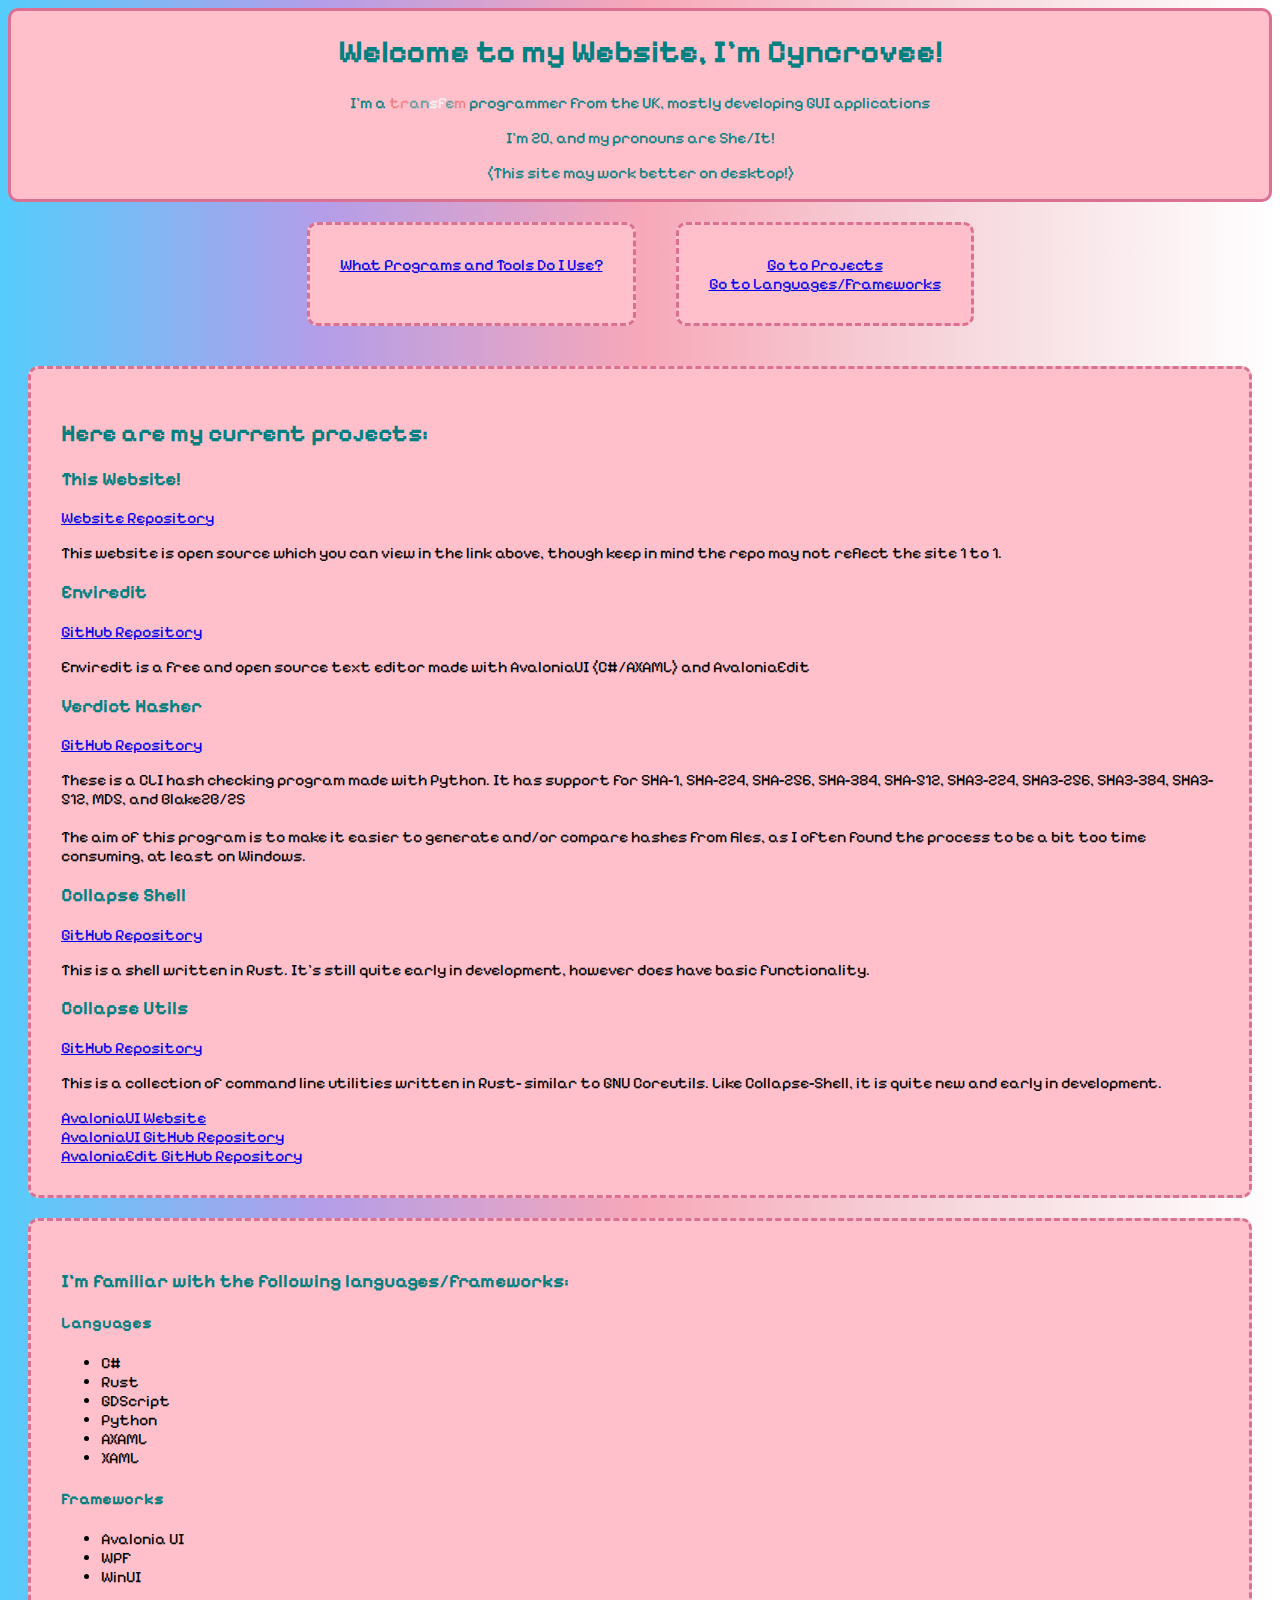
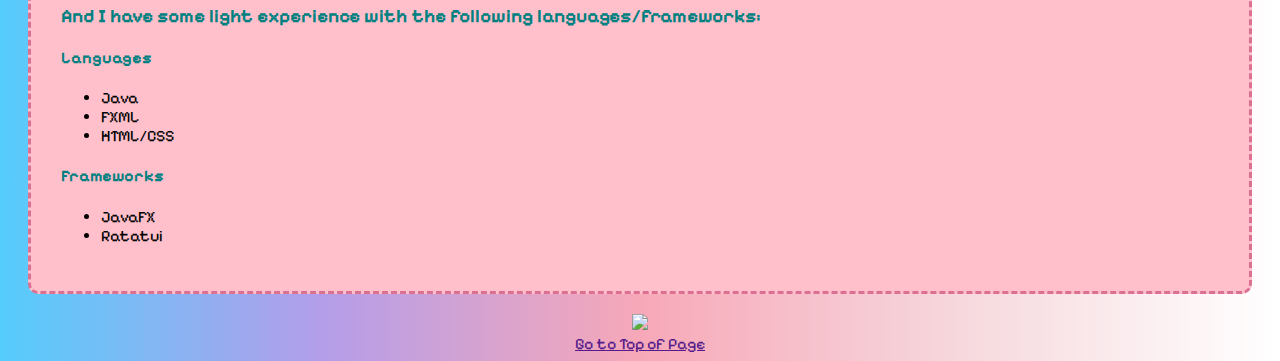
==== commit 5ed2bf89: "update site" ====
--- a/index.html
+++ b/index.html
@@ -21,7 +21,7 @@
         style="color: whitesmoke;">s</span><span style="color: whitesmoke;">f</span><span
         style="color: cadetblue;">e</span><span style="color: lightcoral;">m</span> programmer from the UK, mostly
       developing GUI applications</p>
-    <p>I'm 19, and my pronouns are She/Her!</p>
+    <p>I'm 20, and my pronouns are She/It!</p>
     <p>(This site may work better on desktop!)</p>
   </div>
 
@@ -49,7 +49,6 @@
     <h3 class="textdecor">Enviredit</h3>
     <a href="https://github.com/Cyncrovee/Enviredit">GitHub Repository</a>
     <p>Enviredit is a free and open source text editor made with AvaloniaUI (C#/AXAML) and AvaloniaEdit</p>
-    <img class="imagedecor" src="/images/Enviredit.png" height="300">
     <h3 class="textdecor">Verdict Hasher</h3>
     <a href="https://github.com/Cyncrovee/CynVee-Hash-Checker_CLI">GitHub Repository</a>
     <p class="textdecor">These is a CLI hash checking program made with Python. It has
@@ -58,11 +57,13 @@
       often found the process to be a bit too time consuming, at least on Windows.</p>
     <h3 class="textdecor">Collapse Shell</h3>
     <a href="https://github.com/Cyncrovee/collapse-shell">GitHub Repository</a>
-    <p class="textdecor">This is a shell written in Rust
+    <p class="textdecor">This is a shell written in Rust. It’s still quite early in development, however does have basic
+      functionality.
     </p>
     <h3 class="textdecor">Collapse Utils</h3>
     <a href="https://github.com/Cyncrovee/collapse-shell">GitHub Repository</a>
-    <p class="textdecor">This is a collection of command line utilities written in Rust- similar to GNU Coreutils
+    <p class="textdecor">This is a collection of command line utilities written in Rust- similar to GNU Coreutils. Like
+      Collapse-Shell, it is quite new and early in development.
     </p>
     <p></p>
     <a class="linkdecor" href="https://avaloniaui.net">AvaloniaUI Website</a>
@@ -75,6 +76,7 @@
     <h4 class="textdecor">Languages</h4>
     <ul class="textdecor">
       <li>C#</li>
+      <li>Rust</li>
       <li>GDScript</li>
       <li>Python</li>
       <li>AXAML</li>
@@ -90,13 +92,13 @@
     <h4 class="textdecor">Languages</h4>
     <ul class="textdecor">
       <li>Java</li>
-      <li>Rust</li>
       <li>FXML</li>
       <li>HTML/CSS</li>
     </ul>
     <h4 class="textdecor">Frameworks</h4>
     <ul class="textdecor">
       <li>JavaFX</li>
+      <li>Ratatui</li>
     </ul>
   </div>
 
--- a/style.css
+++ b/style.css
@@ -1,7 +1,3 @@
-/* CSS is how you can add style to your website, such as colors, fonts, and positioning of your
-   HTML content. To learn how to do something, just try searching Google for questions like
-   "how to change link color." */
-
 body {
   background-image: linear-gradient(to right, rgb(85, 205, 252), rgb(179, 157, 233), rgb(247, 168, 184), rgb(246, 216, 221), rgb(255, 255, 255));
   color: black;
@@ -51,4 +47,4 @@
 }
 h4 {
   color: teal;
-}+}
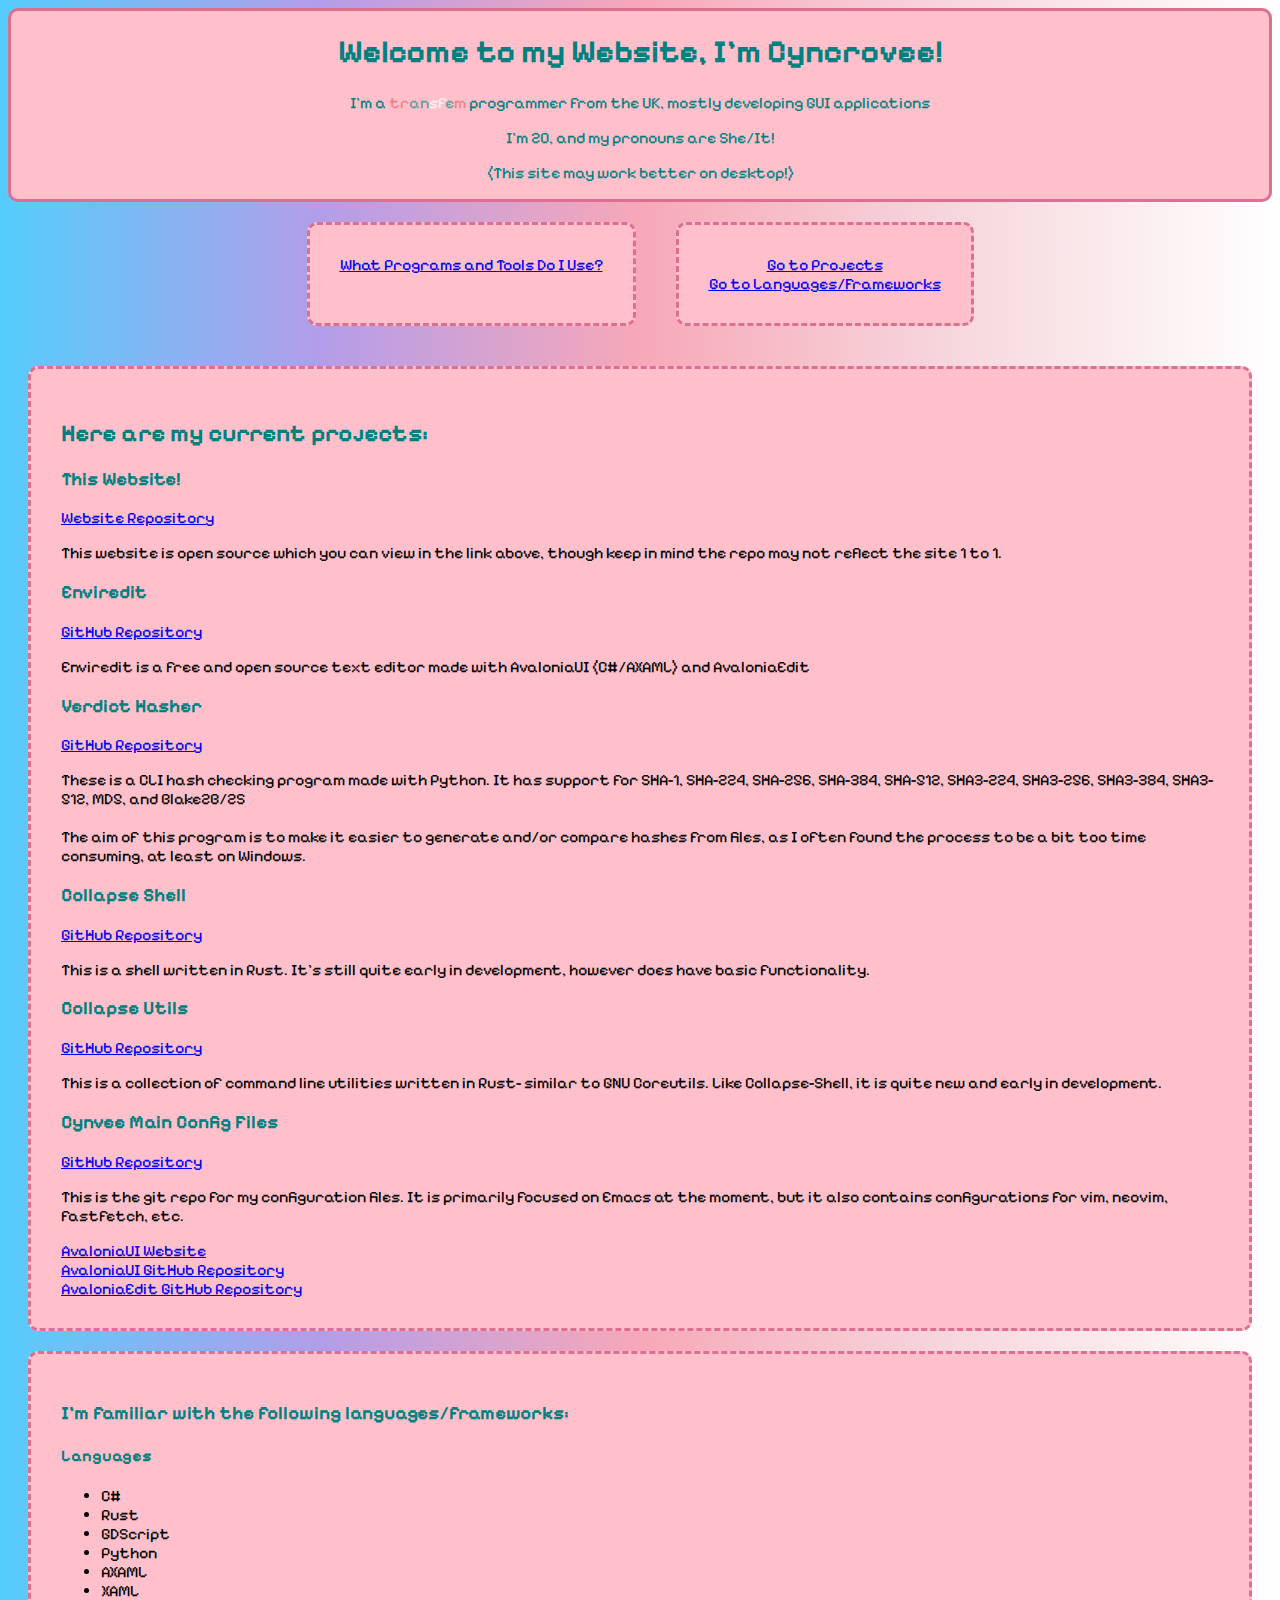
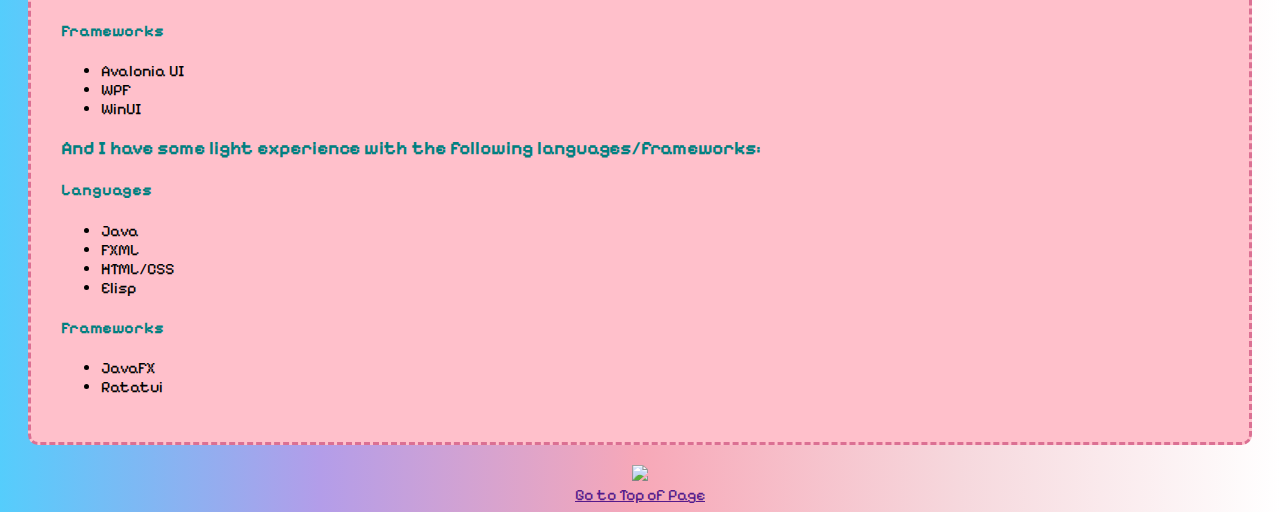
==== commit 58c6536d: "update site" ====
--- a/index.html
+++ b/index.html
@@ -61,11 +61,13 @@
       functionality.
     </p>
     <h3 class="textdecor">Collapse Utils</h3>
-    <a href="https://github.com/Cyncrovee/collapse-shell">GitHub Repository</a>
+    <a href="https://github.com/Cyncrovee/collapse-utils">GitHub Repository</a>
     <p class="textdecor">This is a collection of command line utilities written in Rust- similar to GNU Coreutils. Like
       Collapse-Shell, it is quite new and early in development.
     </p>
-    <p></p>
+    <h3 class="textdecor">Cynvee Main Config Files</h3>
+    <a href="https://github.com/Cyncrovee/cynvee-main-config-files">GitHub Repository</a>
+    <p>This is the git repo for my configuration files. It is primarily focused on Emacs at the moment, but it also contains configurations for vim, neovim, fastfetch, etc.</p>
     <a class="linkdecor" href="https://avaloniaui.net">AvaloniaUI Website</a>
     <a class="linkdecor" href="https://github.com/AvaloniaUI/Avalonia">AvaloniaUI GitHub Repository</a>
     <a class="linkdecor" href="https://github.com/avaloniaui/avaloniaedit">AvaloniaEdit GitHub Repository</a>
@@ -94,6 +96,7 @@
       <li>Java</li>
       <li>FXML</li>
       <li>HTML/CSS</li>
+      <li>Elisp</li>
     </ul>
     <h4 class="textdecor">Frameworks</h4>
     <ul class="textdecor">
@@ -110,4 +113,4 @@
   </div>
 </body>
 
-</html>+</html>
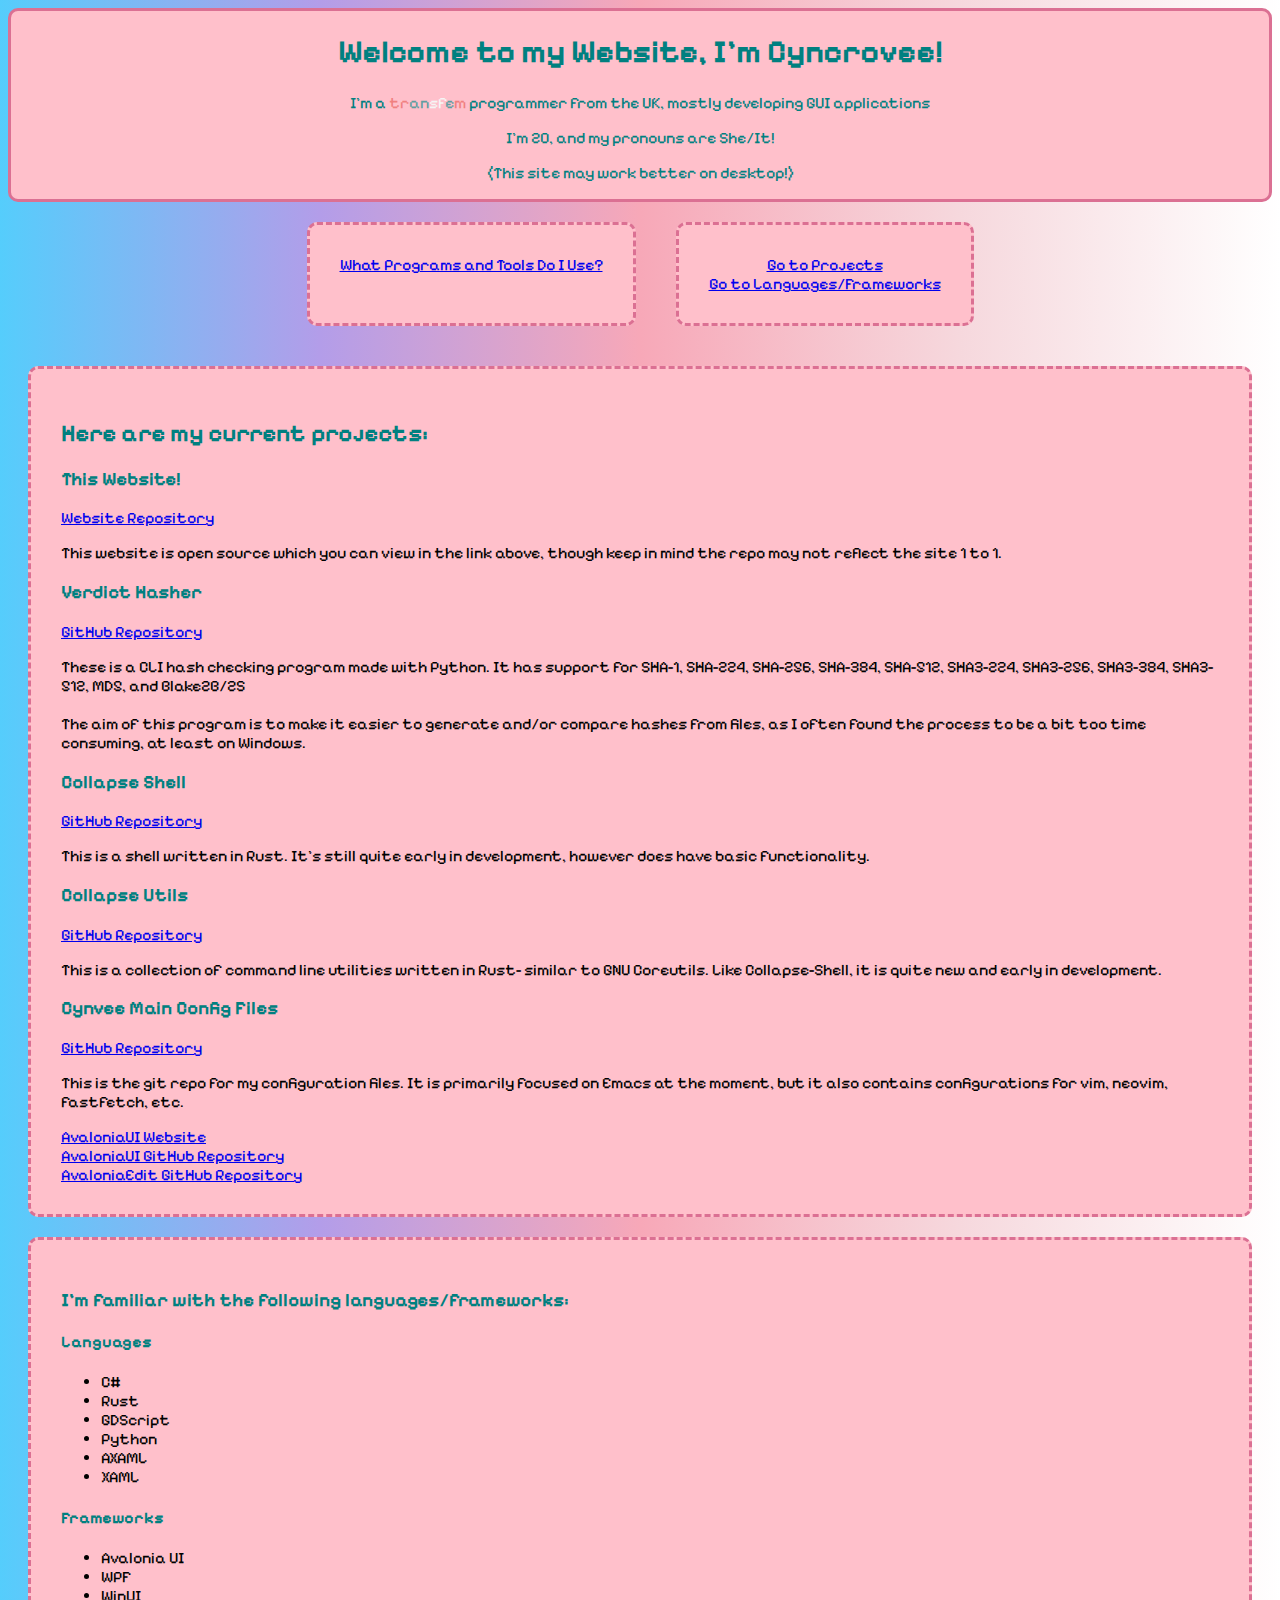
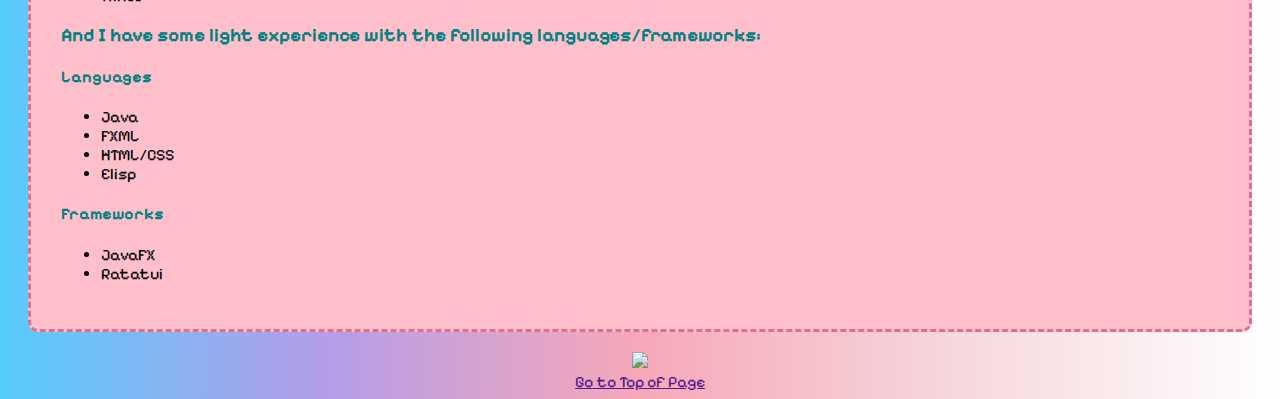
==== commit 9a603007: "chore: update various files" ====
--- a/index.html
+++ b/index.html
@@ -1,116 +1,151 @@
 <!DOCTYPE html>
 <html>
-
-<head>
-  <meta charset="UTF-8">
-  <meta name="viewport" content="width=device-width, initial-scale=1.0">
-  <title>Cyncrovee!</title>
-  <!-- The style.css file allows you to change the look of your web pages.
+  <head>
+    <meta charset="UTF-8" />
+    <meta name="viewport" content="width=device-width, initial-scale=1.0" />
+    <title>Cyncrovee!</title>
+    <!-- The style.css file allows you to change the look of your web pages.
          If you include the next line in all your web pages, they will all share the same look.
          This makes it easier to make new pages for your site. -->
-  <link href="/style.css" rel="stylesheet" type="text/css" media="all">
-  <link rel="preconnect" href="https://fonts.googleapis.com">
-  <link rel="preconnect" href="https://fonts.gstatic.com" crossorigin>
-  <link href="https://fonts.googleapis.com/css2?family=Pixelify+Sans:wght@400..700&display=swap" rel="stylesheet">
-</head>
+    <link href="/style.css" rel="stylesheet" type="text/css" media="all" />
+    <link rel="preconnect" href="https://fonts.googleapis.com" />
+    <link rel="preconnect" href="https://fonts.gstatic.com" crossorigin />
+    <link
+      href="https://fonts.googleapis.com/css2?family=Pixelify+Sans:wght@400..700&display=swap"
+      rel="stylesheet"
+    />
+  </head>
 
-<body>
-  <div style="text-align:center;" class="topdecor">
-    <h1>Welcome to my Website, I'm Cyncrovee!</h1>
-    <p>I'm a <span style="color: lightcoral;">tr</span><span style="color: cadetblue;">an</span><span
-        style="color: whitesmoke;">s</span><span style="color: whitesmoke;">f</span><span
-        style="color: cadetblue;">e</span><span style="color: lightcoral;">m</span> programmer from the UK, mostly
-      developing GUI applications</p>
-    <p>I'm 20, and my pronouns are She/It!</p>
-    <p>(This site may work better on desktop!)</p>
-  </div>
-
-  <div class="linkdiv">
-    <div style="text-align:center;" class="centerdecor">
-      <a href="info.html">What Programs and Tools Do I Use?</a>
+  <body>
+    <div style="text-align: center" class="topdecor">
+      <h1>Welcome to my Website, I'm Cyncrovee!</h1>
+      <p>
+        I'm a <span style="color: lightcoral">tr</span
+        ><span style="color: cadetblue">an</span
+        ><span style="color: whitesmoke">s</span
+        ><span style="color: whitesmoke">f</span
+        ><span style="color: cadetblue">e</span
+        ><span style="color: lightcoral">m</span> programmer from the UK, mostly
+        developing GUI applications
+      </p>
+      <p>I'm 20, and my pronouns are She/It!</p>
+      <p>(This site may work better on desktop!)</p>
     </div>
 
-    <div style="text-align:center;" class="centerdecor">
-      <div>
-        <a href="#projects">Go to Projects</a>
+    <div class="linkdiv">
+      <div style="text-align: center" class="centerdecor">
+        <a href="info.html">What Programs and Tools Do I Use?</a>
       </div>
-      <div>
-        <a href="#languages/frameworks">Go to Languages/Frameworks</a>
+
+      <div style="text-align: center" class="centerdecor">
+        <div>
+          <a href="#projects">Go to Projects</a>
+        </div>
+        <div>
+          <a href="#languages/frameworks">Go to Languages/Frameworks</a>
+        </div>
       </div>
     </div>
-  </div>
 
-  <div id="projects" class="centerdecor">
-    <h2 class="textdecor">Here are my current projects:</h2>
-    <h3 class="textdecor">This Website!</h3>
-    <a href="https://github.com/Cyncrovee/Cyncrovee-Website">Website Repository</a>
-    <p>This website is open source which you can view in the link above, though keep in mind the repo may not reflect
-      the site 1 to 1.</p>
-    <h3 class="textdecor">Enviredit</h3>
-    <a href="https://github.com/Cyncrovee/Enviredit">GitHub Repository</a>
-    <p>Enviredit is a free and open source text editor made with AvaloniaUI (C#/AXAML) and AvaloniaEdit</p>
-    <h3 class="textdecor">Verdict Hasher</h3>
-    <a href="https://github.com/Cyncrovee/CynVee-Hash-Checker_CLI">GitHub Repository</a>
-    <p class="textdecor">These is a CLI hash checking program made with Python. It has
-      support for SHA-1, SHA-224, SHA-256, SHA-384, SHA-512, SHA3-224, SHA3-256, SHA3-384, SHA3-512, MD5, and
-      Blake2B/2S<br> <br>The aim of this program is to make it easier to generate and/or compare hashes from files, as I
-      often found the process to be a bit too time consuming, at least on Windows.</p>
-    <h3 class="textdecor">Collapse Shell</h3>
-    <a href="https://github.com/Cyncrovee/collapse-shell">GitHub Repository</a>
-    <p class="textdecor">This is a shell written in Rust. It’s still quite early in development, however does have basic
-      functionality.
-    </p>
-    <h3 class="textdecor">Collapse Utils</h3>
-    <a href="https://github.com/Cyncrovee/collapse-utils">GitHub Repository</a>
-    <p class="textdecor">This is a collection of command line utilities written in Rust- similar to GNU Coreutils. Like
-      Collapse-Shell, it is quite new and early in development.
-    </p>
-    <h3 class="textdecor">Cynvee Main Config Files</h3>
-    <a href="https://github.com/Cyncrovee/cynvee-main-config-files">GitHub Repository</a>
-    <p>This is the git repo for my configuration files. It is primarily focused on Emacs at the moment, but it also contains configurations for vim, neovim, fastfetch, etc.</p>
-    <a class="linkdecor" href="https://avaloniaui.net">AvaloniaUI Website</a>
-    <a class="linkdecor" href="https://github.com/AvaloniaUI/Avalonia">AvaloniaUI GitHub Repository</a>
-    <a class="linkdecor" href="https://github.com/avaloniaui/avaloniaedit">AvaloniaEdit GitHub Repository</a>
-  </div>
+    <div id="projects" class="centerdecor">
+      <h2 class="textdecor">Here are my current projects:</h2>
+      <h3 class="textdecor">This Website!</h3>
+      <a href="https://github.com/Cyncrovee/Cyncrovee-Website"
+        >Website Repository</a
+      >
+      <p>
+        This website is open source which you can view in the link above, though
+        keep in mind the repo may not reflect the site 1 to 1.
+      </p>
+      <h3 class="textdecor">Verdict Hasher</h3>
+      <a href="https://github.com/Cyncrovee/CynVee-Hash-Checker_CLI"
+        >GitHub Repository</a
+      >
+      <p class="textdecor">
+        These is a CLI hash checking program made with Python. It has support
+        for SHA-1, SHA-224, SHA-256, SHA-384, SHA-512, SHA3-224, SHA3-256,
+        SHA3-384, SHA3-512, MD5, and Blake2B/2S<br />
+        <br />The aim of this program is to make it easier to generate and/or
+        compare hashes from files, as I often found the process to be a bit too
+        time consuming, at least on Windows.
+      </p>
+      <h3 class="textdecor">Collapse Shell</h3>
+      <a href="https://github.com/Cyncrovee/collapse-shell"
+        >GitHub Repository</a
+      >
+      <p class="textdecor">
+        This is a shell written in Rust. It's still quite early in development,
+        however does have basic functionality.
+      </p>
+      <h3 class="textdecor">Collapse Utils</h3>
+      <a href="https://github.com/Cyncrovee/collapse-utils"
+        >GitHub Repository</a
+      >
+      <p class="textdecor">
+        This is a collection of command line utilities written in Rust- similar
+        to GNU Coreutils. Like Collapse-Shell, it is quite new and early in
+        development.
+      </p>
+      <h3 class="textdecor">Cynvee Main Config Files</h3>
+      <a href="https://github.com/Cyncrovee/cynvee-main-config-files"
+        >GitHub Repository</a
+      >
+      <p>
+        This is the git repo for my configuration files. It is primarily focused
+        on Emacs at the moment, but it also contains configurations for vim,
+        neovim, fastfetch, etc.
+      </p>
+      <a class="linkdecor" href="https://avaloniaui.net">AvaloniaUI Website</a>
+      <a class="linkdecor" href="https://github.com/AvaloniaUI/Avalonia"
+        >AvaloniaUI GitHub Repository</a
+      >
+      <a class="linkdecor" href="https://github.com/avaloniaui/avaloniaedit"
+        >AvaloniaEdit GitHub Repository</a
+      >
+    </div>
 
-  <div id="languages/frameworks" class="centerdecor">
-    <h3 class="textdecor">I'm familiar with the following languages/frameworks:</h3>
-    <h4 class="textdecor">Languages</h4>
-    <ul class="textdecor">
-      <li>C#</li>
-      <li>Rust</li>
-      <li>GDScript</li>
-      <li>Python</li>
-      <li>AXAML</li>
-      <li>XAML</li>
-    </ul>
-    <h4 class="textdecor">Frameworks</h4>
-    <ul class="textdecor">
-      <li>Avalonia UI</li>
-      <li>WPF</li>
-      <li>WinUI</li>
-    </ul>
-    <h3 class="textdecor">And I have some light experience with the following languages/frameworks:</h3>
-    <h4 class="textdecor">Languages</h4>
-    <ul class="textdecor">
-      <li>Java</li>
-      <li>FXML</li>
-      <li>HTML/CSS</li>
-      <li>Elisp</li>
-    </ul>
-    <h4 class="textdecor">Frameworks</h4>
-    <ul class="textdecor">
-      <li>JavaFX</li>
-      <li>Ratatui</li>
-    </ul>
-  </div>
+    <div id="languages/frameworks" class="centerdecor">
+      <h3 class="textdecor">
+        I'm familiar with the following languages/frameworks:
+      </h3>
+      <h4 class="textdecor">Languages</h4>
+      <ul class="textdecor">
+        <li>C#</li>
+        <li>Rust</li>
+        <li>GDScript</li>
+        <li>Python</li>
+        <li>AXAML</li>
+        <li>XAML</li>
+      </ul>
+      <h4 class="textdecor">Frameworks</h4>
+      <ul class="textdecor">
+        <li>Avalonia UI</li>
+        <li>WPF</li>
+        <li>WinUI</li>
+      </ul>
+      <h3 class="textdecor">
+        And I have some light experience with the following
+        languages/frameworks:
+      </h3>
+      <h4 class="textdecor">Languages</h4>
+      <ul class="textdecor">
+        <li>Java</li>
+        <li>FXML</li>
+        <li>HTML/CSS</li>
+        <li>Elisp</li>
+      </ul>
+      <h4 class="textdecor">Frameworks</h4>
+      <ul class="textdecor">
+        <li>JavaFX</li>
+        <li>Ratatui</li>
+      </ul>
+    </div>
 
-  <div style="text-align:center;">
-    <img src="/neocities.png">
-  </div>
-  <div style="text-align:center;">
-    <a href>Go to Top of Page</a>
-  </div>
-</body>
-
+    <div style="text-align: center">
+      <img src="/neocities.png" />
+    </div>
+    <div style="text-align: center">
+      <a href>Go to Top of Page</a>
+    </div>
+  </body>
 </html>
